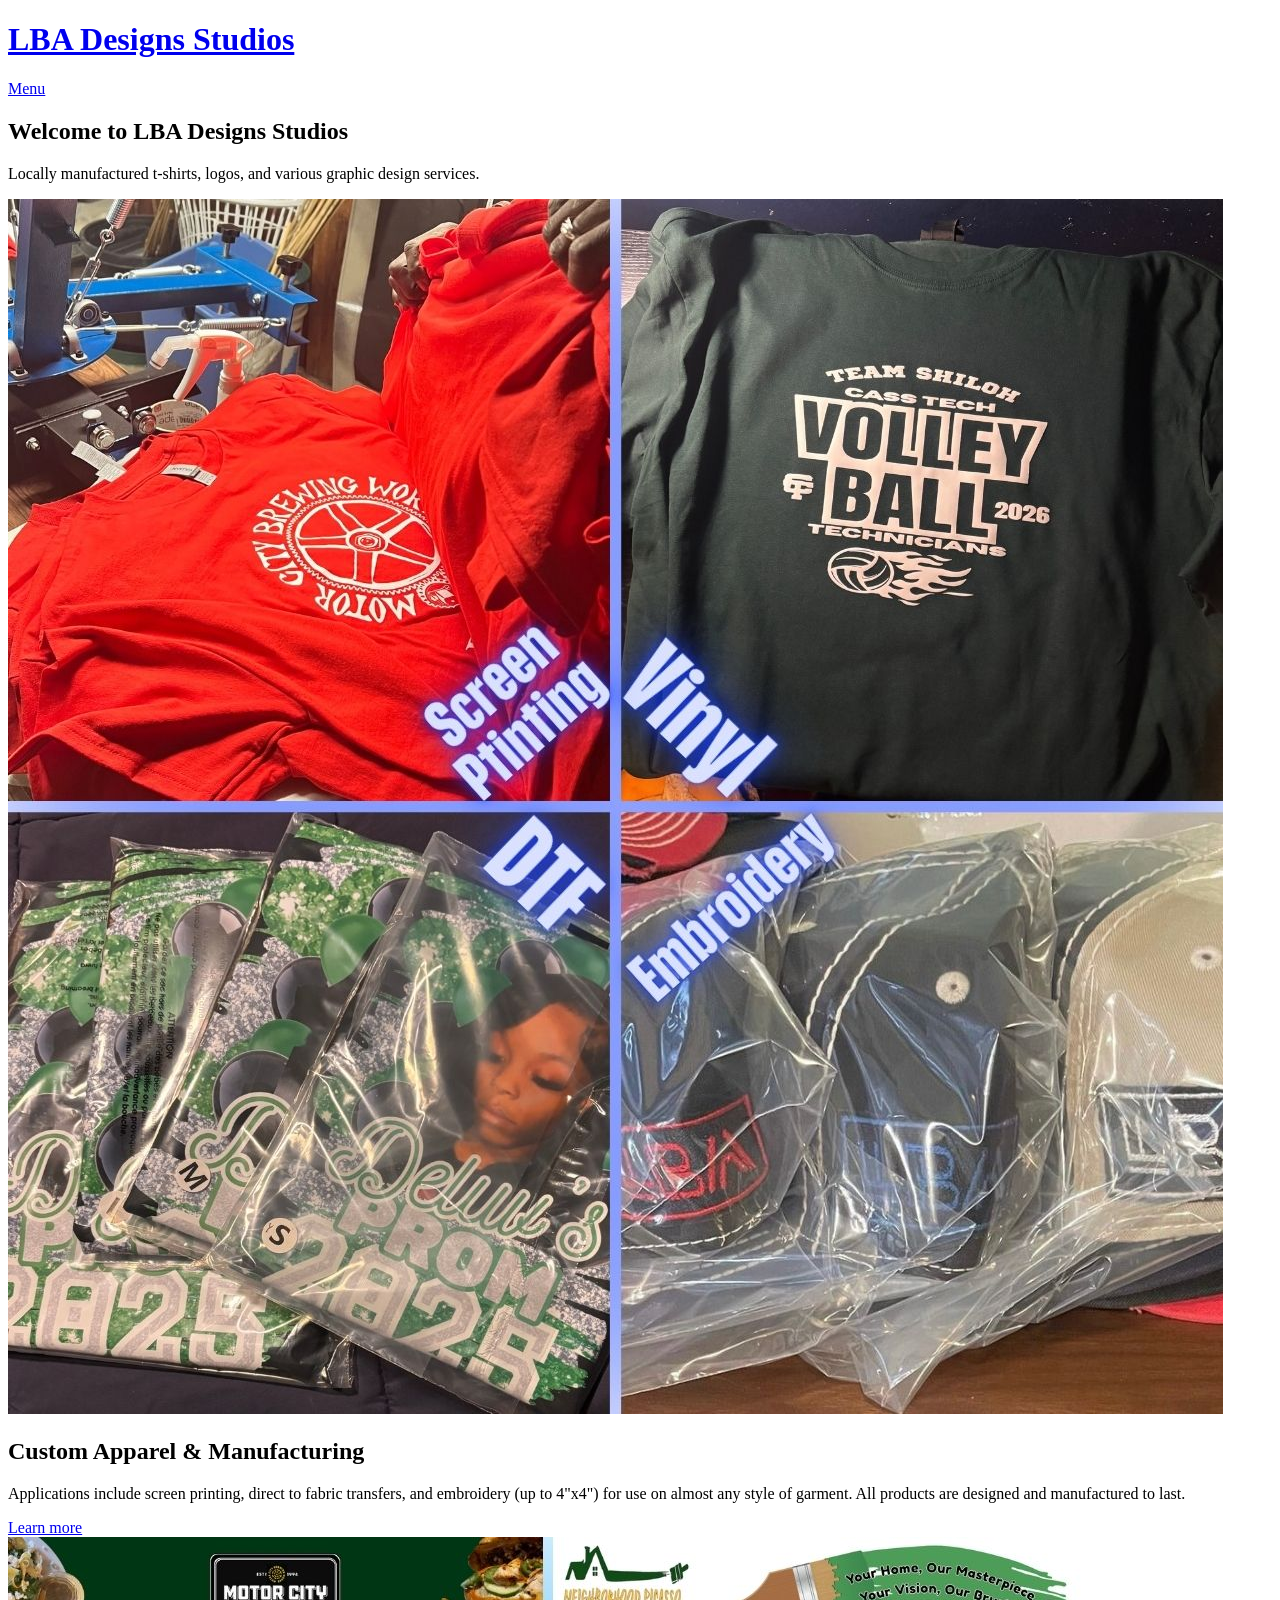
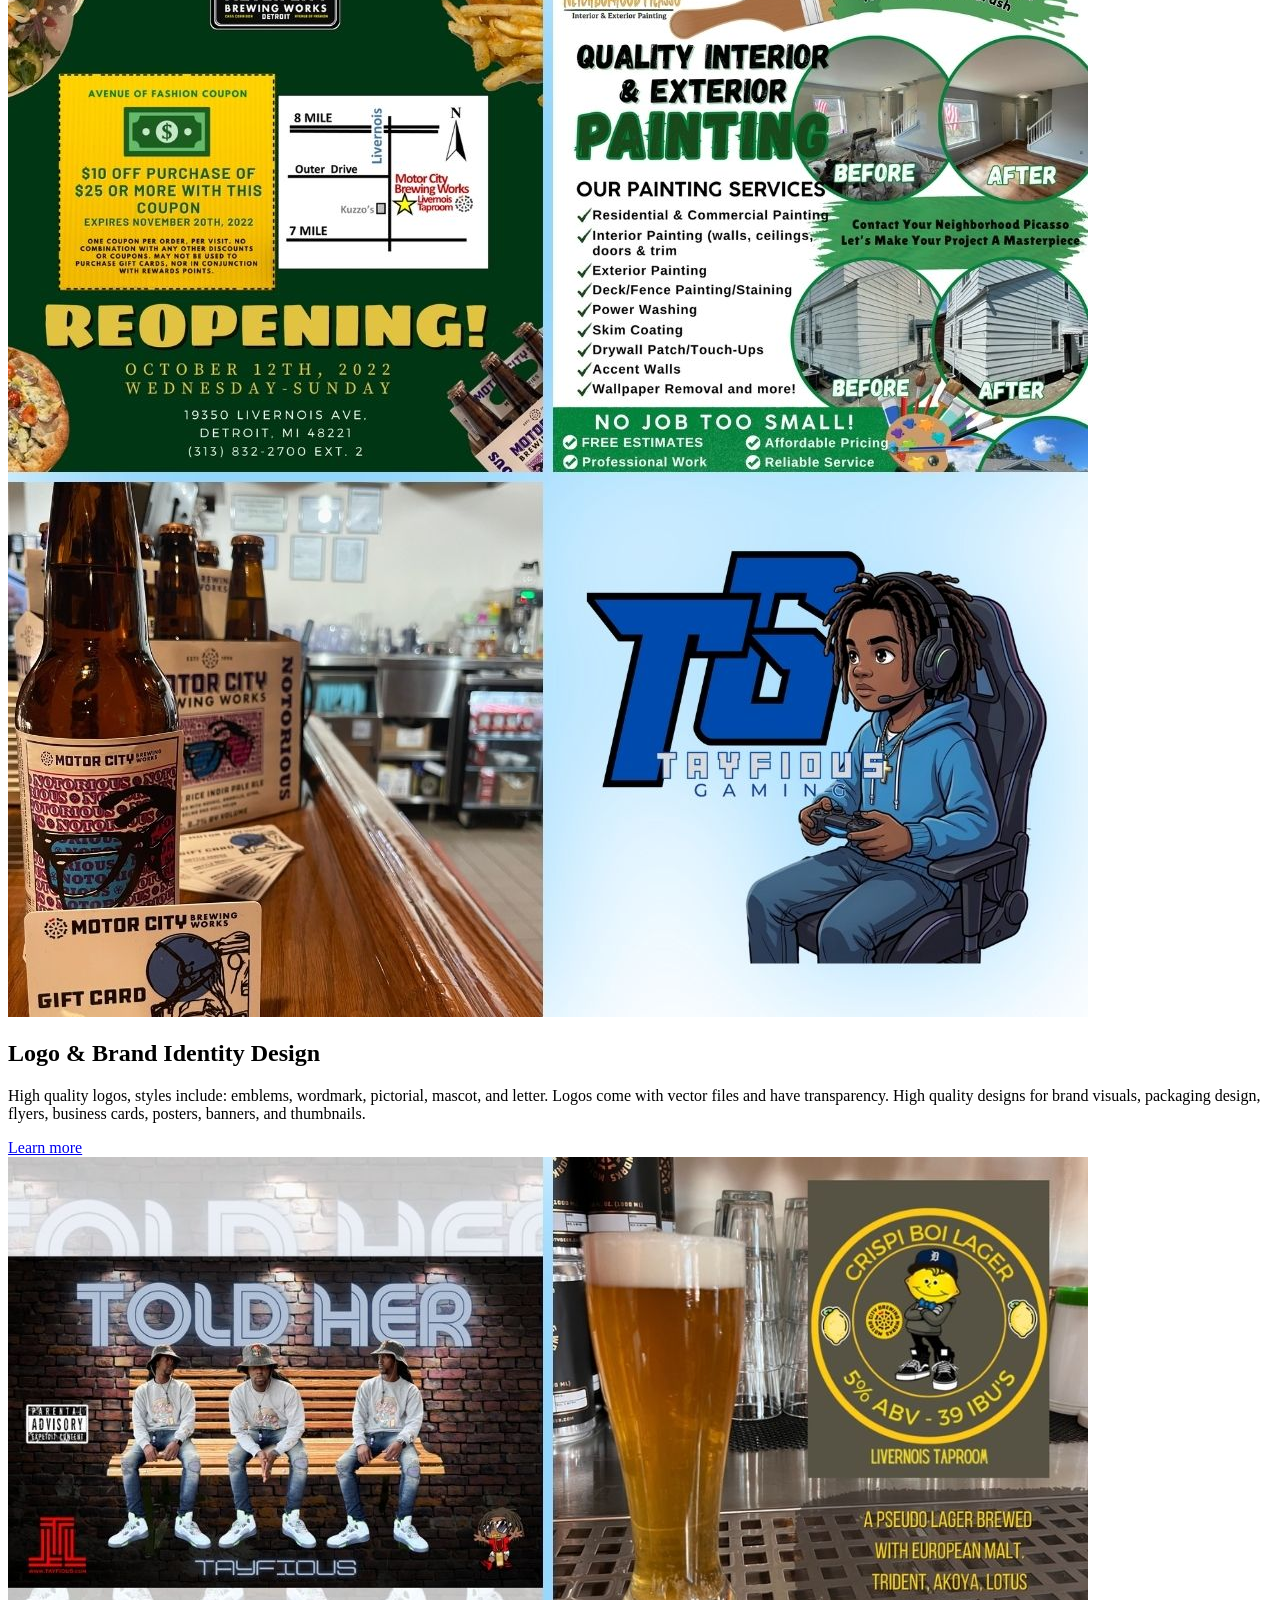
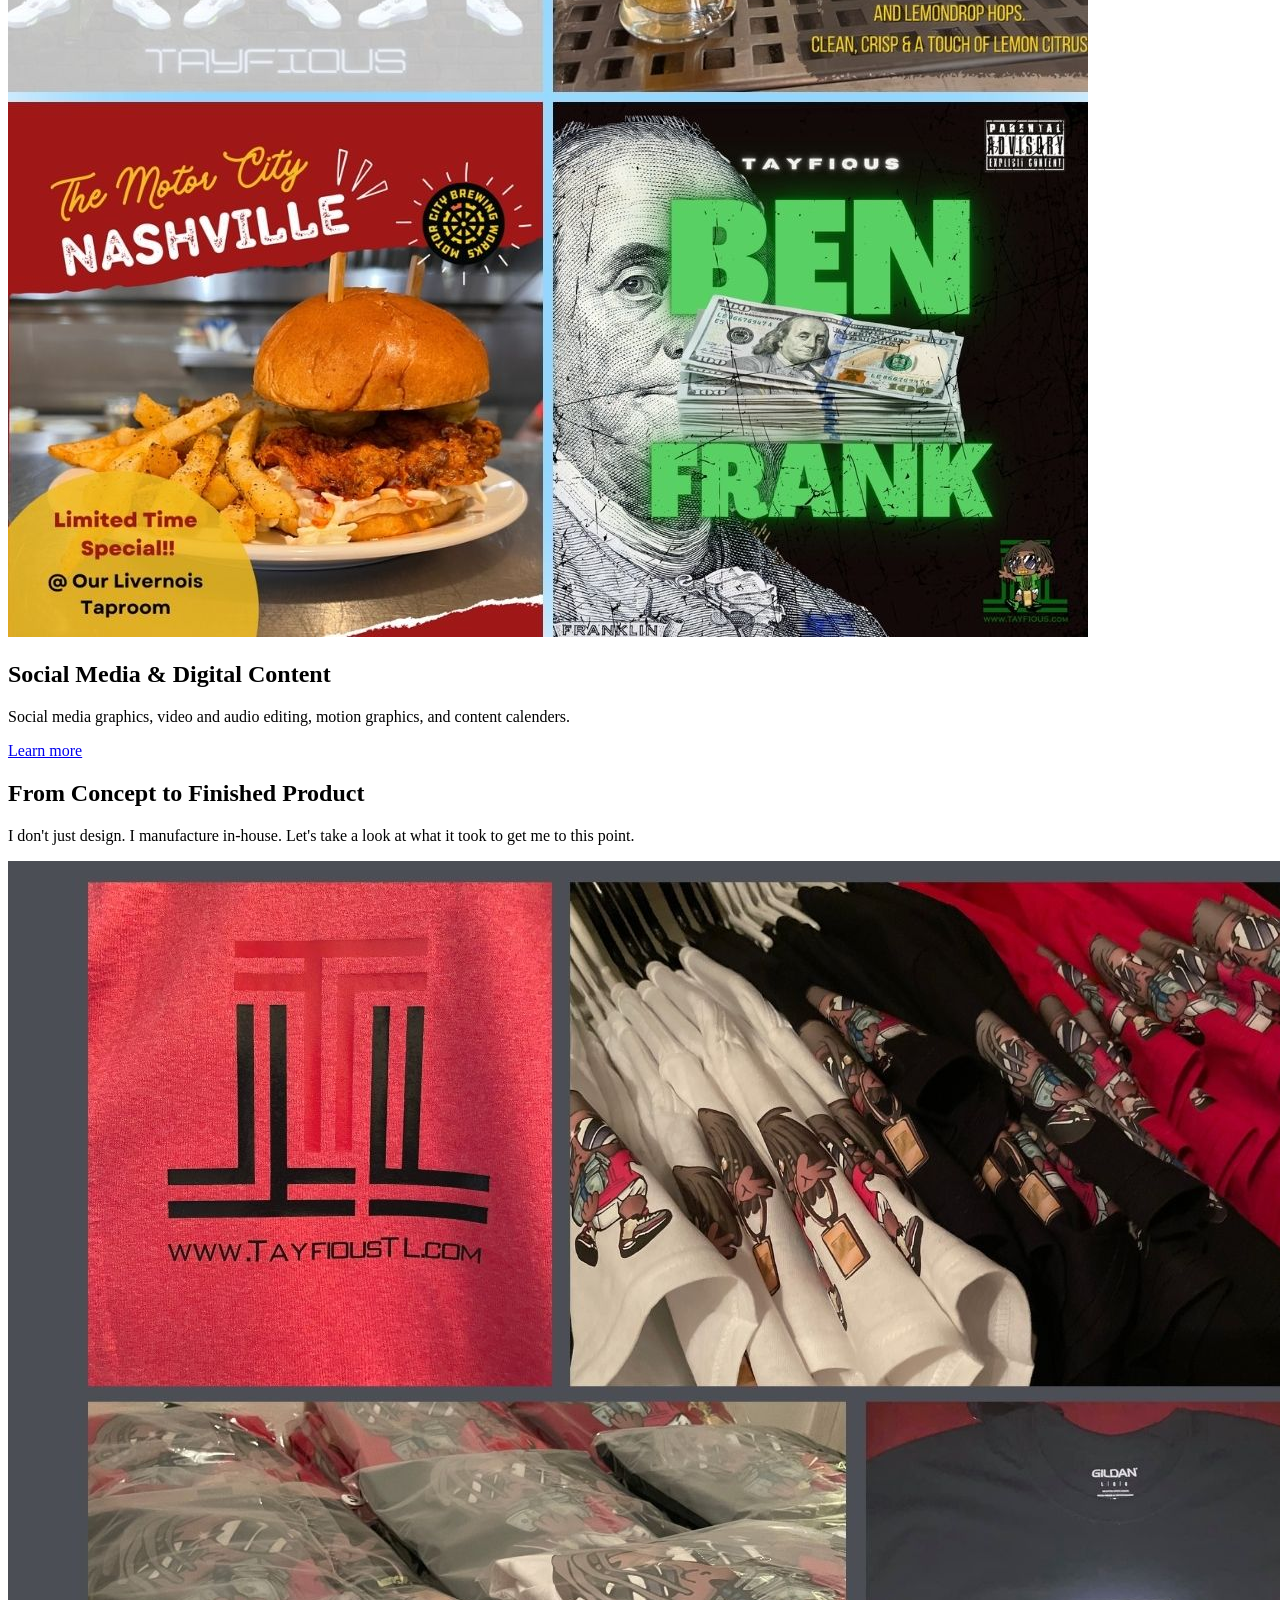
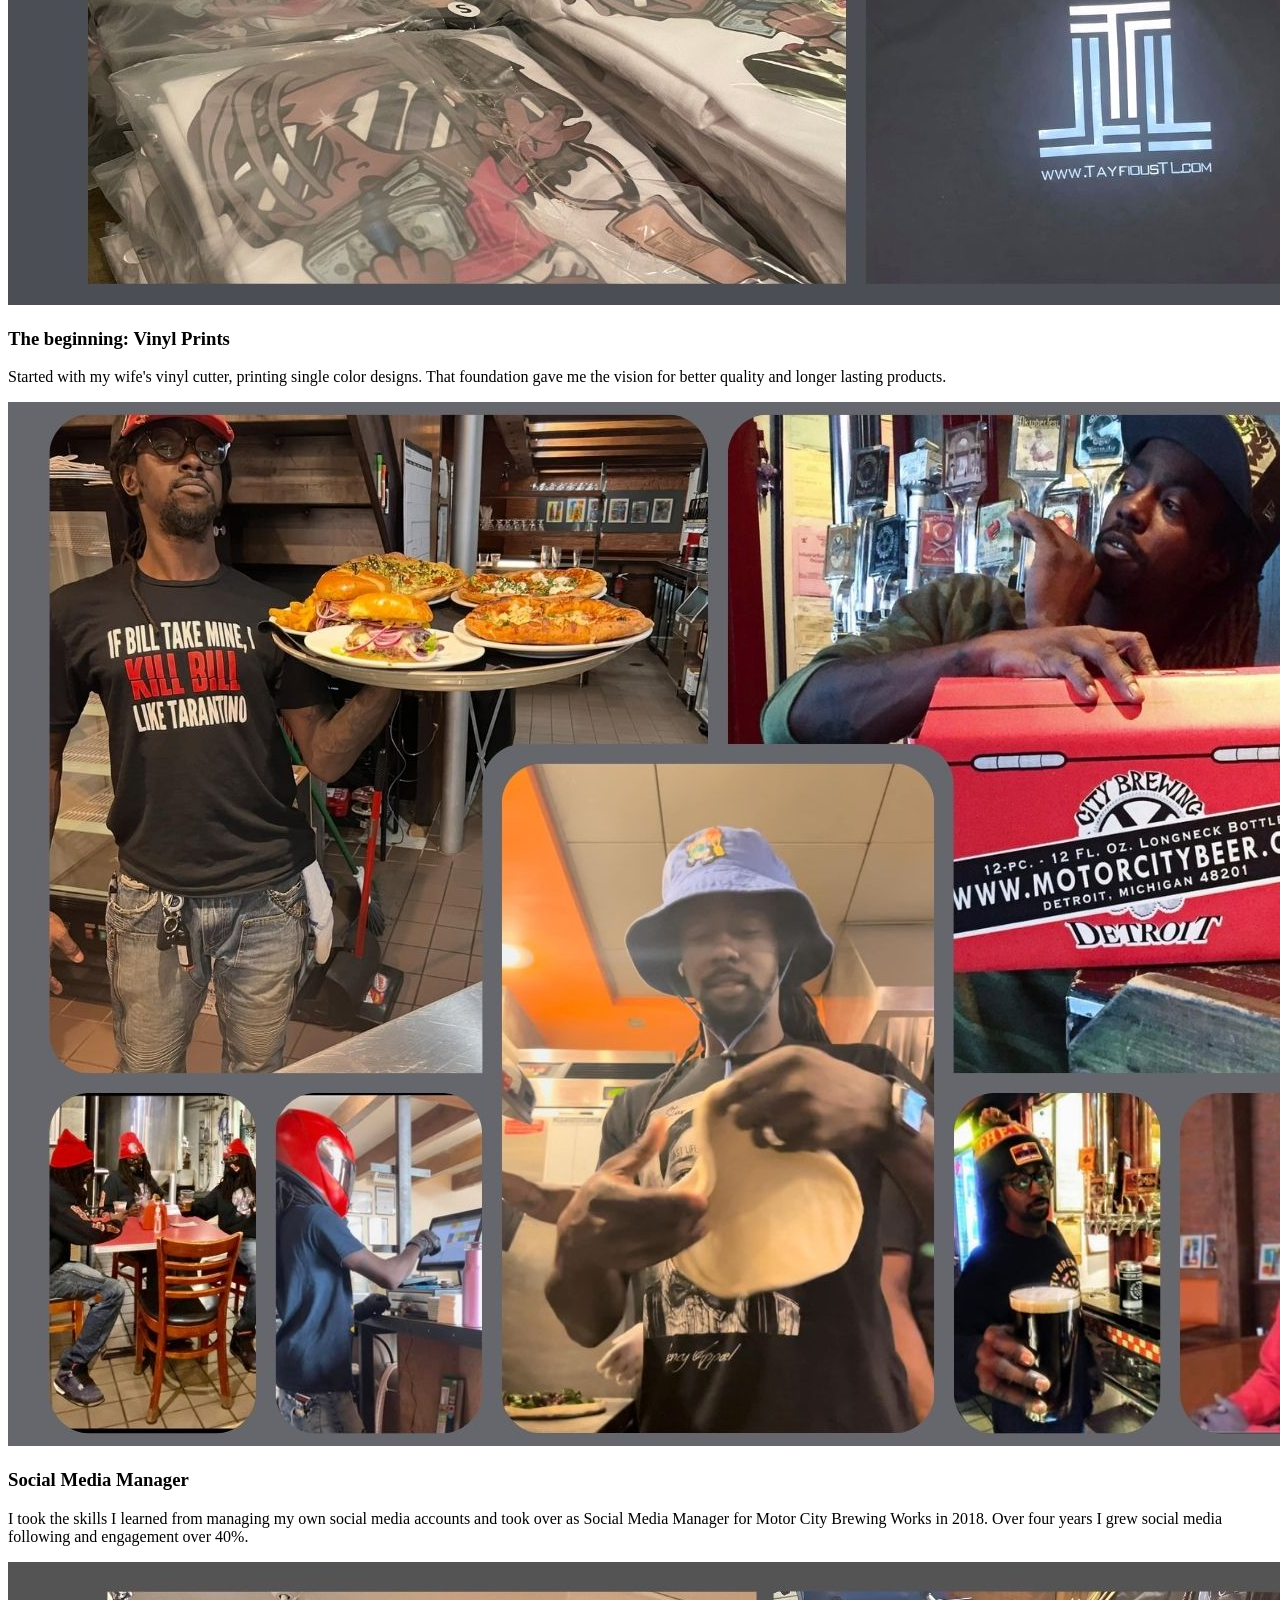
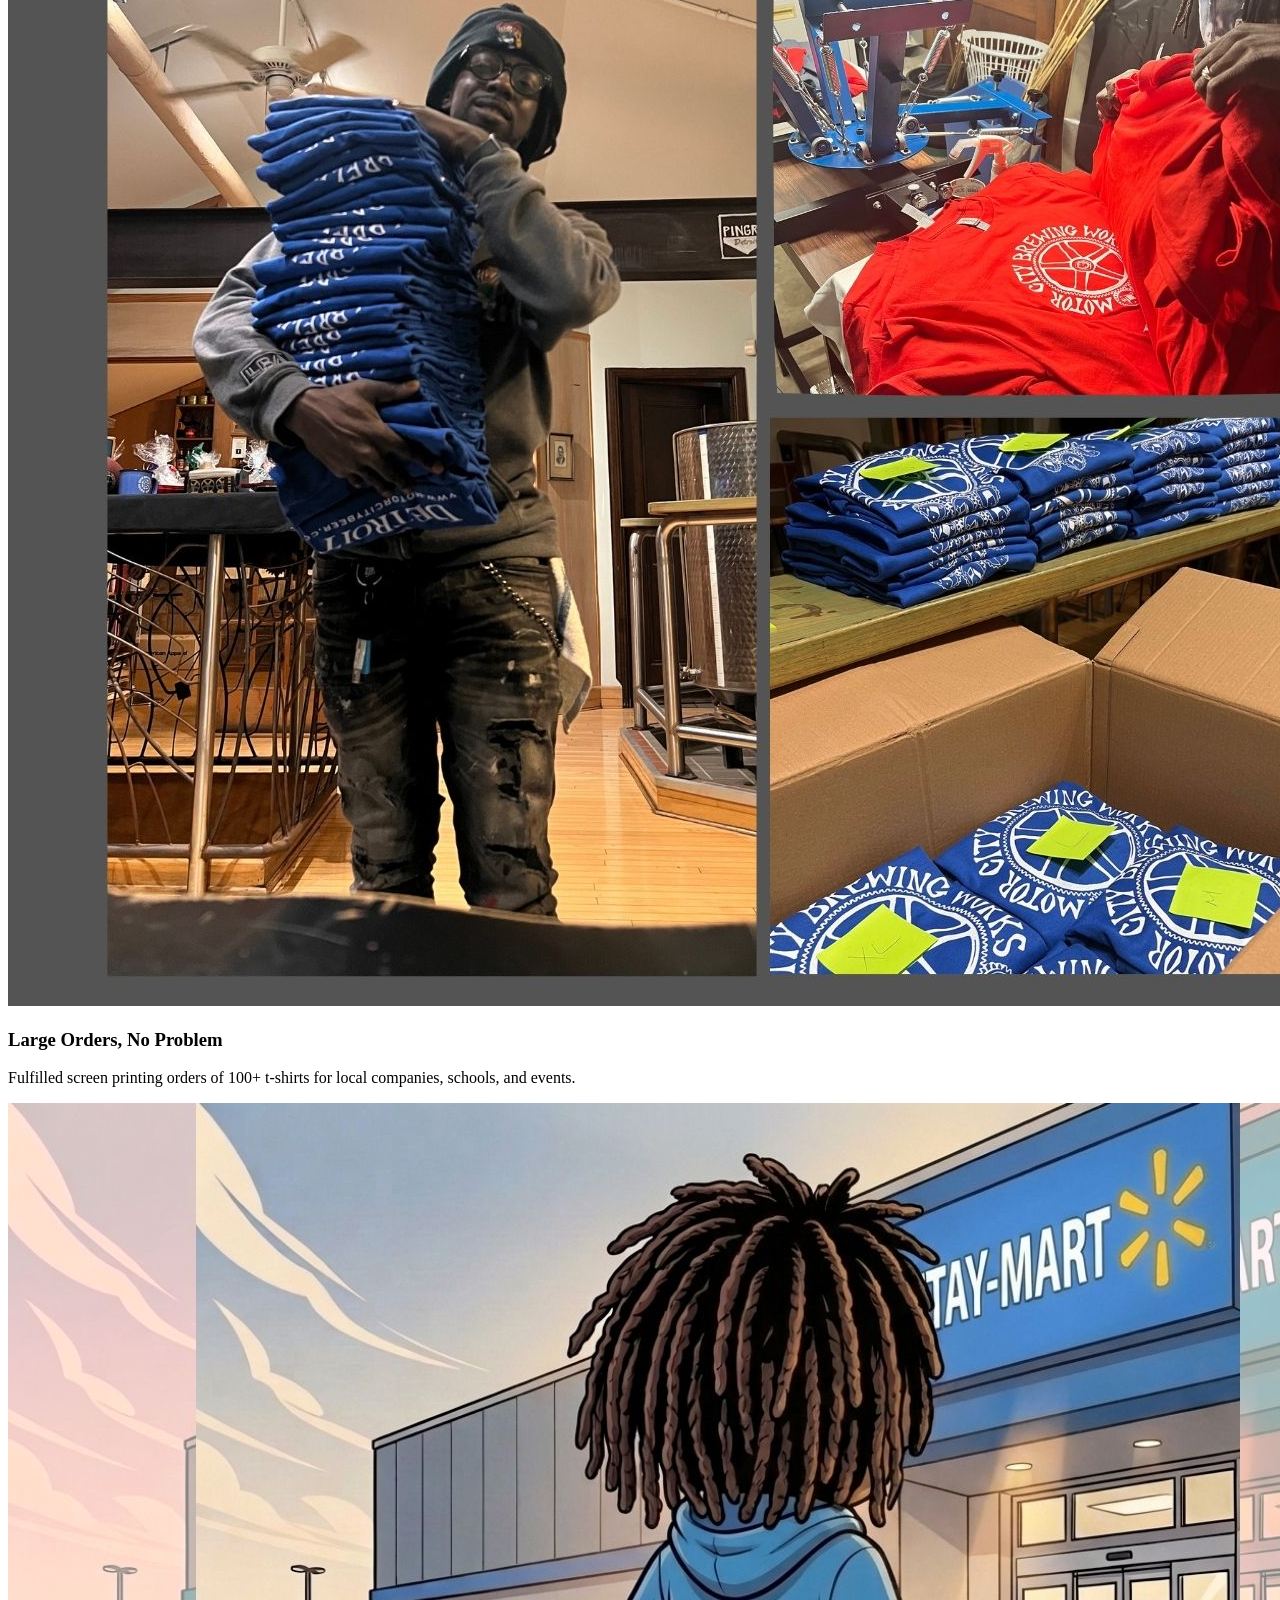
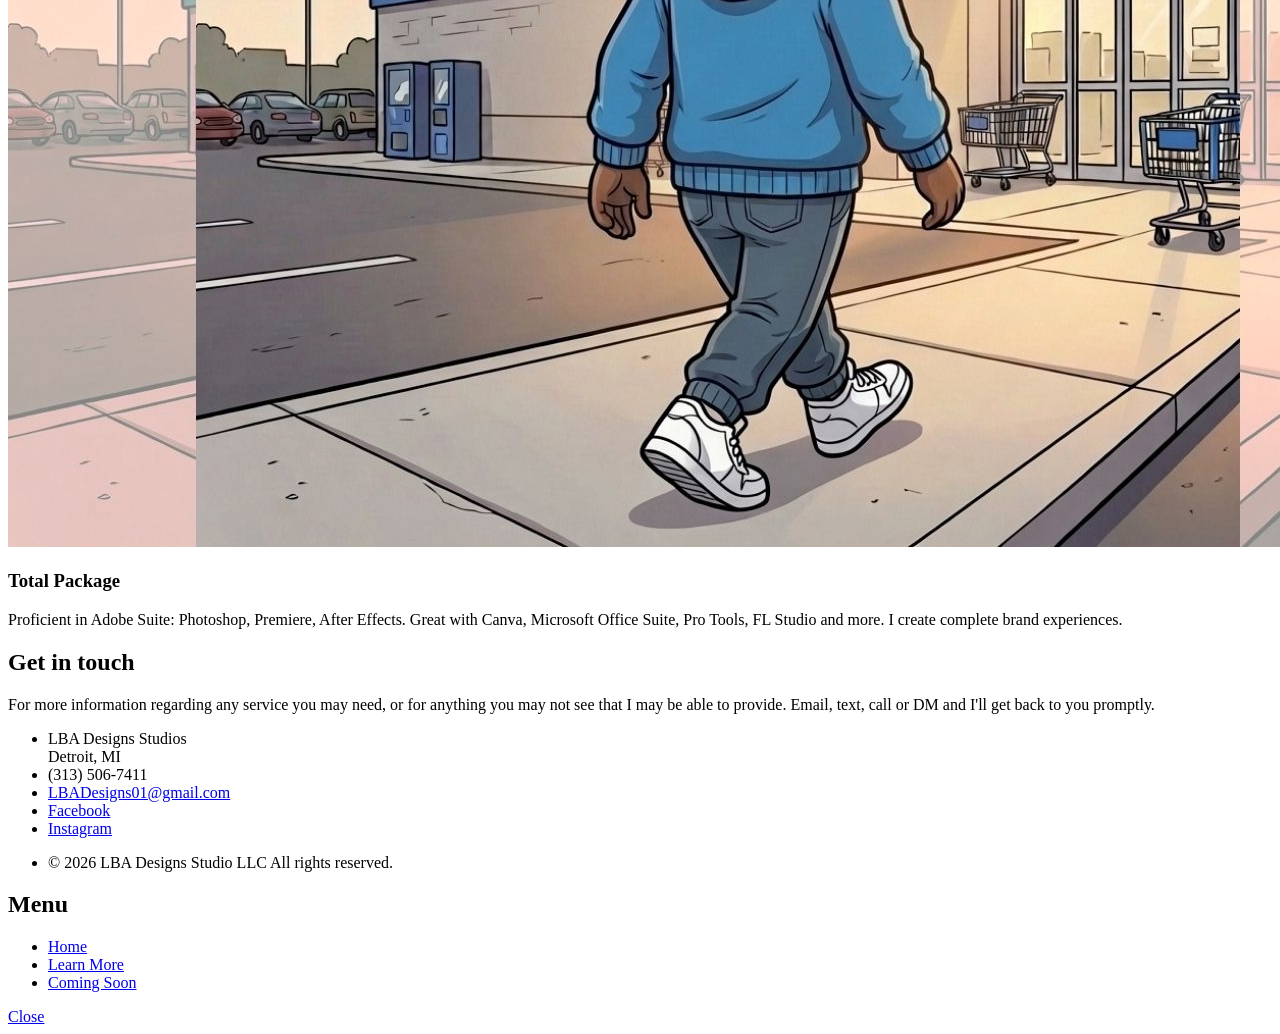
==== index.html @ 954e7648 "My first commit - LBA Designs Studio site" ====
<!DOCTYPE HTML>
<!--
-->
<html>
	<head>
		<title>LBA Designs Studio</title>
		<meta charset="utf-8" />
		<meta name="viewport" content="width=device-width, initial-scale=1, user-scalable=no" />
		<link rel="stylesheet" href="assets/css/main.css" />
		<noscript><link rel="stylesheet" href="assets/css/noscript.css" /></noscript>
	</head>
	<body class="is-preload">

		<!-- Page Wrapper -->
			<div id="page-wrapper">

				<!-- Header -->
					<header id="header" class="alt">
						<h1><a href="index.html">LBA Designs Studios</a></h1>
						<nav>
							<a href="#menu">Menu</a>
						</nav>
					</header>

				<!-- Menu -->
					<nav id="menu">
						<div class="inner">
							<h2>Menu</h2>
							<ul class="links">
								<li><a href="index.html">Home</a></li>
								<li><a href="Learn More.html">Learn More</a></li>
								<li><a href="Coming Soon.html">Coming Soon</a></li>
							</ul>
							<a href="#" class="close">Close</a>
						</div>
					</nav>

				<!-- Banner -->
					<section id="banner">
						<div class="inner">
							<div class="logo"><span class="icon fa-gem"></span></div>
							<h2>Welcome to LBA Designs Studios</h2>
							<p>Locally manufactured t-shirts, logos, and various graphic design services.</p>
						</div>
					</section>

				<!-- Wrapper -->
					<section id="wrapper">

						<!-- One -->
							<section id="one" class="wrapper spotlight style1">
								<div class="inner">
									<a href="#" class="image"><img src="images/pic01.jpg" alt="Various custom apparel designed products" /></a>
									<div class="content">
										<h2 class="major">Custom Apparel & Manufacturing</h2>
										<p>Applications include screen printing, direct to fabric transfers, and embroidery (up to 4"x4") for use on almost any style of garment. All products are designed and manufactured to last.</p>
										<a href="Learn More.html" class="special">Learn more</a>
									</div>
								</div>
							</section>

						<!-- Two -->
							<section id="two" class="wrapper alt spotlight style2">
								<div class="inner">
									<a href="#" class="image"><img src="images/pic02.jpg" alt="Various Logo and brand identity designed products" /></a>
									<div class="content">
										<h2 class="major">Logo & Brand Identity Design</h2>
										<p>High quality logos, styles include: emblems, wordmark, pictorial, mascot, and letter. Logos come with vector files and have transparency. High quality designs for brand visuals, packaging design, flyers, business cards, posters, banners, and thumbnails. </p>
										<a href="Learn More.html" class="special">Learn more</a>
									</div>
								</div>
							</section>

						<!-- Three -->
							<section id="three" class="wrapper spotlight style3">
								<div class="inner">
									<a href="#" class="image"><img src="images/pic03.jpg" alt="Various digital content designs" /></a>
									<div class="content">
										<h2 class="major">Social Media & Digital Content</h2>
										<p>Social media graphics, video and audio editing, motion graphics, and content calenders.</p>
										<a href="Learn More.html" class="special">Learn more</a>
									</div>
								</div>
							</section>

						<!-- Four -->
							<section id="four" class="wrapper alt style1">
								<div class="inner">
									<h2 class="major">From Concept to Finished Product</h2>
									<p>I don't just design. I manufacture in-house. Let's take a look at what it took to get me to this point.</p>
									<section class="features">
										<article>
											<a href="#" class="image"><img src="images/pic04.jpg" alt="examples of my first vinyl printed t-shirts" /></a>
											<h3 class="major">The beginning: Vinyl Prints</h3>
											<p>Started with my wife's vinyl cutter, printing single color designs. That foundation gave me the vision for better quality and longer lasting products.</p>
										</article>
										<article>
											<a href="#" class="image"><img src="images/pic05.jpg" alt="Pictures when I was a manager" /></a>
											<h3 class="major">Social Media Manager</h3>
											<p>I took the skills I learned from managing my own social media accounts and took over as Social Media Manager for Motor City Brewing Works in 2018. Over four years I grew social media following and engagement over 40%.</p>
										</article>
										<article>
											<a href="#" class="image"><img src="images/pic06.jpg" alt="Bulk t-shirt examples" /></a>
											<h3 class="major">Large Orders, No Problem</h3>
											<p>Fulfilled screen printing orders of 100+ t-shirts for local companies, schools, and events.</p>
										</article>
										<article>
											<a href="#" class="image"><img src="images/pic07.jpg" alt="A graphic of someone entering Tay Mart" /></a>
											<h3 class="major">Total Package</h3>
											<p>Proficient in Adobe Suite: Photoshop, Premiere, After Effects. Great with Canva, Microsoft Office Suite, Pro Tools, FL Studio and more. I create complete brand experiences.</p>
										</article>
									</section>
									<ul class="actions">
									</ul>
								</div>
							</section>

					</section>

				<!-- Footer -->
					<section id="footer">
						<div class="inner">
							<h2 class="major">Get in touch</h2>
							<p>For more information regarding any service you may need, or for anything you may not see that I may be able to provide. Email, text, call or DM and I'll get back to you promptly.</p>
							<ul class="contact">
								<li class="icon solid fa-home">
									LBA Designs Studios<br />
									Detroit, MI<br />
									
								</li>
								<li class="icon solid fa-phone">(313) 506-7411</li>
								<li class="icon solid fa-envelope"><a href="#">LBADesigns01@gmail.com</a></li>
								<li class="icon brands fa-facebook-f"><a href="https://www.facebook.com/search/top?q=loner%20baby%20apparel"> Facebook</a></li>
								<li class="icon brands fa-instagram"><a href="https://www.instagram.com/lonerbabyapparel">Instagram</a></li>
							</ul>
							<ul class="copyright">
								<li>&copy; 2026 LBA Designs Studio LLC All rights reserved.</li>
							</ul>
						</div>
					</section>

			</div>

		<!-- Scripts -->
			<script src="assets/js/jquery.min.js"></script>
			<script src="assets/js/jquery.scrollex.min.js"></script>
			<script src="assets/js/browser.min.js"></script>
			<script src="assets/js/breakpoints.min.js"></script>
			<script src="assets/js/util.js"></script>
			<script src="assets/js/main.js"></script>

	</body>
</html>
---- assets/css/main.css ----
@import url(fontawesome-all.min.css);
@import url("https://fonts.googleapis.com/css?family=Raleway:200,700|Source+Sans+Pro:300,600,300italic,600italic");

/*
	Solid State by HTML5 UP
	html5up.net | @ajlkn
	Free for personal and commercial use under the CCA 3.0 license (html5up.net/license)
*/

html, body, div, span, applet, object,
iframe, h1, h2, h3, h4, h5, h6, p, blockquote,
pre, a, abbr, acronym, address, big, cite,
code, del, dfn, em, img, ins, kbd, q, s, samp,
small, strike, strong, sub, sup, tt, var, b,
u, i, center, dl, dt, dd, ol, ul, li, fieldset,
form, label, legend, table, caption, tbody,
tfoot, thead, tr, th, td, article, aside,
canvas, details, embed, figure, figcaption,
footer, header, hgroup, menu, nav, output, ruby,
section, summary, time, mark, audio, video {
	margin: 0;
	padding: 0;
	border: 0;
	font-size: 100%;
	font: inherit;
	vertical-align: baseline;}

article, aside, details, figcaption, figure,
footer, header, hgroup, menu, nav, section {
	display: block;}

body {
	line-height: 1;
}

ol, ul {
	list-style: none;
}

blockquote, q {
	quotes: none;
}

	blockquote:before, blockquote:after, q:before, q:after {
		content: '';
		content: none;
	}

table {
	border-collapse: collapse;
	border-spacing: 0;
}

body {
	-webkit-text-size-adjust: none;
}

mark {
	background-color: transparent;
	color: inherit;
}

input::-moz-focus-inner {
	border: 0;
	padding: 0;
}

input, select, textarea {
	-moz-appearance: none;
	-webkit-appearance: none;
	-ms-appearance: none;
	appearance: none;
}

/* Basic */

	@-ms-viewport {
		width: device-width;
	}

	body {
		-ms-overflow-style: scrollbar;
	}

	@media screen and (max-width: 480px) {

		html, body {
			min-width: 320px;
		}

	}

	html {
		box-sizing: border-box;
	}

	*, *:before, *:after {
		box-sizing: inherit;
	}

	body {
		background-color: #2e3141;
		background-image: linear-gradient(to top, rgba(46, 49, 65, 0.8), rgba(46, 49, 65, 0.8)), url("../../images/bg.jpg");
		background-size: auto, cover;
		background-attachment: fixed, fixed;
		background-position: center, center;
	}

		body.is-preload *, body.is-preload *:before, body.is-preload *:after {
			-moz-animation: none !important;
			-webkit-animation: none !important;
			-ms-animation: none !important;
			animation: none !important;
			-moz-transition: none !important;
			-webkit-transition: none !important;
			-ms-transition: none !important;
			transition: none !important;
		}

/* Type */

	body, input, select, textarea {
		color: #ffffff;
		font-family: "Source Sans Pro", Helvetica, sans-serif;
		font-size: 16.5pt;
		font-weight: 300;
		line-height: 1.65;
	}

		@media screen and (max-width: 1680px) {

			body, input, select, textarea {
				font-size: 13pt;
			}

		}

		@media screen and (max-width: 1280px) {

			body, input, select, textarea {
				font-size: 12pt;
			}

		}

		@media screen and (max-width: 980px) {

			body, input, select, textarea {
				font-size: 12pt;
			}

		}

		@media screen and (max-width: 736px) {

			body, input, select, textarea {
				font-size: 12pt;
			}

		}

		@media screen and (max-width: 480px) {

			body, input, select, textarea {
				font-size: 12pt;
			}

		}

	a {
		-moz-transition: color 0.2s ease-in-out, border-bottom-color 0.2s ease-in-out;
		-webkit-transition: color 0.2s ease-in-out, border-bottom-color 0.2s ease-in-out;
		-ms-transition: color 0.2s ease-in-out, border-bottom-color 0.2s ease-in-out;
		transition: color 0.2s ease-in-out, border-bottom-color 0.2s ease-in-out;
		border-bottom: dotted 1px rgba(255, 255, 255, 0.35);
		color: #ffffff;
		text-decoration: none;
	}

		a:hover {
			border-bottom-color: transparent;
			color: #ffffff !important;
		}

		a.special:not(.button) {
			text-decoration: none;
			border-bottom: 0;
			display: block;
			font-family: Raleway, Helvetica, sans-serif;
			font-size: 0.8em;
			font-weight: 700;
			letter-spacing: 0.1em;
			margin: 0 0 2em 0;
			text-transform: uppercase;
		}

			a.special:not(.button):before {
				-moz-osx-font-smoothing: grayscale;
				-webkit-font-smoothing: antialiased;
				display: inline-block;
				font-style: normal;
				font-variant: normal;
				text-rendering: auto;
				line-height: 1;
				text-transform: none !important;
				font-family: 'Font Awesome 5 Free';
				font-weight: 900;
			}

			a.special:not(.button):before {
				-moz-transition: background-color 0.2s ease-in-out;
				-webkit-transition: background-color 0.2s ease-in-out;
				-ms-transition: background-color 0.2s ease-in-out;
				transition: background-color 0.2s ease-in-out;
				border-radius: 100%;
				border: solid 2px rgba(255, 255, 255, 0.125);
				content: '\f105';
				display: inline-block;
				font-size: 1.25em;
				height: 2em;
				line-height: 1.75em;
				margin-right: 0.85em;
				text-align: center;
				text-indent: 0.15em;
				vertical-align: middle;
				width: 2em;
			}

			a.special:not(.button):hover:before {
				background-color: rgba(255, 255, 255, 0.025);
			}

			a.special:not(.button):active:before {
				background-color: rgba(255, 255, 255, 0.075);
			}

	strong, b {
		color: #ffffff;
		font-weight: 600;
	}

	em, i {
		font-style: italic;
	}

	p {
		margin: 0 0 2em 0;
	}

	h1, h2, h3, h4, h5, h6 {
		color: #ffffff;
		font-family: Raleway, Helvetica, sans-serif;
		font-weight: 700;
		letter-spacing: 0.1em;
		margin: 0 0 1em 0;
		text-transform: uppercase;
	}

		h1 a, h2 a, h3 a, h4 a, h5 a, h6 a {
			color: inherit;
			text-decoration: none;
			border-bottom: 0;
		}

		h1 span, h2 span, h3 span, h4 span, h5 span, h6 span {
			font-weight: 200;
		}

		h1.major, h2.major, h3.major, h4.major, h5.major, h6.major {
			padding-bottom: 1em;
			border-bottom: solid 2px rgba(255, 255, 255, 0.125);
		}

	h2 {
		font-size: 1.2em;
	}

	h3 {
		font-size: 0.9em;
	}

	h4 {
		font-size: 0.7em;
	}

	h5 {
		font-size: 0.7em;
	}

	h6 {
		font-size: 0.7em;
	}

	@media screen and (max-width: 736px) {

		h2 {
			font-size: 1em;
		}

		h3 {
			font-size: 0.8em;
		}

	}

	sub {
		font-size: 0.8em;
		position: relative;
		top: 0.5em;
	}

	sup {
		font-size: 0.8em;
		position: relative;
		top: -0.5em;
	}

	blockquote {
		border-left: solid 4px rgba(255, 255, 255, 0.125);
		font-style: italic;
		margin: 0 0 2em 0;
		padding: 0.5em 0 0.5em 2em;
	}

	code {
		background: rgba(255, 255, 255, 0.025);
		border-radius: 5px;
		border: solid 2px rgba(255, 255, 255, 0.125);
		font-family: "Courier New", monospace;
		font-size: 0.9em;
		margin: 0 0.25em;
		padding: 0.25em 0.65em;
	}

	pre {
		-webkit-overflow-scrolling: touch;
		font-family: "Courier New", monospace;
		font-size: 0.9em;
		margin: 0 0 2em 0;
	}

		pre code {
			display: block;
			line-height: 1.75em;
			padding: 1em 1.5em;
			overflow-x: auto;
		}

	hr {
		border: 0;
		border-bottom: solid 2px rgba(255, 255, 255, 0.125);
		margin: 2.5em 0;
	}

		hr.major {
			margin: 4em 0;
		}

	.align-left {
		text-align: left;
	}

	.align-center {
		text-align: center;
	}

	.align-right {
		text-align: right;
	}

/* Row */

	.row {
		display: flex;
		flex-wrap: wrap;
		box-sizing: border-box;
		align-items: stretch;
	}

		.row > * {
			box-sizing: border-box;
		}

		.row.gtr-uniform > * > :last-child {
			margin-bottom: 0;
		}

		.row.aln-left {
			justify-content: flex-start;
		}

		.row.aln-center {
			justify-content: center;
		}

		.row.aln-right {
			justify-content: flex-end;
		}

		.row.aln-top {
			align-items: flex-start;
		}

		.row.aln-middle {
			align-items: center;
		}

		.row.aln-bottom {
			align-items: flex-end;
		}

		.row > .imp {
			order: -1;
		}

		.row > .col-1 {
			width: 8.33333%;
		}

		.row > .off-1 {
			margin-left: 8.33333%;
		}

		.row > .col-2 {
			width: 16.66667%;
		}

		.row > .off-2 {
			margin-left: 16.66667%;
		}

		.row > .col-3 {
			width: 25%;
		}

		.row > .off-3 {
			margin-left: 25%;
		}

		.row > .col-4 {
			width: 33.33333%;
		}

		.row > .off-4 {
			margin-left: 33.33333%;
		}

		.row > .col-5 {
			width: 41.66667%;
		}

		.row > .off-5 {
			margin-left: 41.66667%;
		}

		.row > .col-6 {
			width: 50%;
		}

		.row > .off-6 {
			margin-left: 50%;
		}

		.row > .col-7 {
			width: 58.33333%;
		}

		.row > .off-7 {
			margin-left: 58.33333%;
		}

		.row > .col-8 {
			width: 66.66667%;
		}

		.row > .off-8 {
			margin-left: 66.66667%;
		}

		.row > .col-9 {
			width: 75%;
		}

		.row > .off-9 {
			margin-left: 75%;
		}

		.row > .col-10 {
			width: 83.33333%;
		}

		.row > .off-10 {
			margin-left: 83.33333%;
		}

		.row > .col-11 {
			width: 91.66667%;
		}

		.row > .off-11 {
			margin-left: 91.66667%;
		}

		.row > .col-12 {
			width: 100%;
		}

		.row > .off-12 {
			margin-left: 100%;
		}

		.row.gtr-0 {
			margin-top: 0;
			margin-left: 0em;
		}

			.row.gtr-0 > * {
				padding: 0 0 0 0em;
			}

			.row.gtr-0.gtr-uniform {
				margin-top: 0em;
			}

				.row.gtr-0.gtr-uniform > * {
					padding-top: 0em;
				}

		.row.gtr-25 {
			margin-top: 0;
			margin-left: -0.4375em;
		}

			.row.gtr-25 > * {
				padding: 0 0 0 0.4375em;
			}

			.row.gtr-25.gtr-uniform {
				margin-top: -0.4375em;
			}

				.row.gtr-25.gtr-uniform > * {
					padding-top: 0.4375em;
				}

		.row.gtr-50 {
			margin-top: 0;
			margin-left: -0.875em;
		}

			.row.gtr-50 > * {
				padding: 0 0 0 0.875em;
			}

			.row.gtr-50.gtr-uniform {
				margin-top: -0.875em;
			}

				.row.gtr-50.gtr-uniform > * {
					padding-top: 0.875em;
				}

		.row {
			margin-top: 0;
			margin-left: -1.75em;
		}

			.row > * {
				padding: 0 0 0 1.75em;
			}

			.row.gtr-uniform {
				margin-top: -1.75em;
			}

				.row.gtr-uniform > * {
					padding-top: 1.75em;
				}

		.row.gtr-150 {
			margin-top: 0;
			margin-left: -2.625em;
		}

			.row.gtr-150 > * {
				padding: 0 0 0 2.625em;
			}

			.row.gtr-150.gtr-uniform {
				margin-top: -2.625em;
			}

				.row.gtr-150.gtr-uniform > * {
					padding-top: 2.625em;
				}

		.row.gtr-200 {
			margin-top: 0;
			margin-left: -3.5em;
		}

			.row.gtr-200 > * {
				padding: 0 0 0 3.5em;
			}

			.row.gtr-200.gtr-uniform {
				margin-top: -3.5em;
			}

				.row.gtr-200.gtr-uniform > * {
					padding-top: 3.5em;
				}

		@media screen and (max-width: 1680px) {

			.row {
				display: flex;
				flex-wrap: wrap;
				box-sizing: border-box;
				align-items: stretch;
			}

				.row > * {
					box-sizing: border-box;
				}

				.row.gtr-uniform > * > :last-child {
					margin-bottom: 0;
				}

				.row.aln-left {
					justify-content: flex-start;
				}

				.row.aln-center {
					justify-content: center;
				}

				.row.aln-right {
					justify-content: flex-end;
				}

				.row.aln-top {
					align-items: flex-start;
				}

				.row.aln-middle {
					align-items: center;
				}

				.row.aln-bottom {
					align-items: flex-end;
				}

				.row > .imp-xlarge {
					order: -1;
				}

				.row > .col-1-xlarge {
					width: 8.33333%;
				}

				.row > .off-1-xlarge {
					margin-left: 8.33333%;
				}

				.row > .col-2-xlarge {
					width: 16.66667%;
				}

				.row > .off-2-xlarge {
					margin-left: 16.66667%;
				}

				.row > .col-3-xlarge {
					width: 25%;
				}

				.row > .off-3-xlarge {
					margin-left: 25%;
				}

				.row > .col-4-xlarge {
					width: 33.33333%;
				}

				.row > .off-4-xlarge {
					margin-left: 33.33333%;
				}

				.row > .col-5-xlarge {
					width: 41.66667%;
				}

				.row > .off-5-xlarge {
					margin-left: 41.66667%;
				}

				.row > .col-6-xlarge {
					width: 50%;
				}

				.row > .off-6-xlarge {
					margin-left: 50%;
				}

				.row > .col-7-xlarge {
					width: 58.33333%;
				}

				.row > .off-7-xlarge {
					margin-left: 58.33333%;
				}

				.row > .col-8-xlarge {
					width: 66.66667%;
				}

				.row > .off-8-xlarge {
					margin-left: 66.66667%;
				}

				.row > .col-9-xlarge {
					width: 75%;
				}

				.row > .off-9-xlarge {
					margin-left: 75%;
				}

				.row > .col-10-xlarge {
					width: 83.33333%;
				}

				.row > .off-10-xlarge {
					margin-left: 83.33333%;
				}

				.row > .col-11-xlarge {
					width: 91.66667%;
				}

				.row > .off-11-xlarge {
					margin-left: 91.66667%;
				}

				.row > .col-12-xlarge {
					width: 100%;
				}

				.row > .off-12-xlarge {
					margin-left: 100%;
				}

				.row.gtr-0 {
					margin-top: 0;
					margin-left: 0em;
				}

					.row.gtr-0 > * {
						padding: 0 0 0 0em;
					}

					.row.gtr-0.gtr-uniform {
						margin-top: 0em;
					}

						.row.gtr-0.gtr-uniform > * {
							padding-top: 0em;
						}

				.row.gtr-25 {
					margin-top: 0;
					margin-left: -0.4375em;
				}

					.row.gtr-25 > * {
						padding: 0 0 0 0.4375em;
					}

					.row.gtr-25.gtr-uniform {
						margin-top: -0.4375em;
					}

						.row.gtr-25.gtr-uniform > * {
							padding-top: 0.4375em;
						}

				.row.gtr-50 {
					margin-top: 0;
					margin-left: -0.875em;
				}

					.row.gtr-50 > * {
						padding: 0 0 0 0.875em;
					}

					.row.gtr-50.gtr-uniform {
						margin-top: -0.875em;
					}

						.row.gtr-50.gtr-uniform > * {
							padding-top: 0.875em;
						}

				.row {
					margin-top: 0;
					margin-left: -1.75em;
				}

					.row > * {
						padding: 0 0 0 1.75em;
					}

					.row.gtr-uniform {
						margin-top: -1.75em;
					}

						.row.gtr-uniform > * {
							padding-top: 1.75em;
						}

				.row.gtr-150 {
					margin-top: 0;
					margin-left: -2.625em;
				}

					.row.gtr-150 > * {
						padding: 0 0 0 2.625em;
					}

					.row.gtr-150.gtr-uniform {
						margin-top: -2.625em;
					}

						.row.gtr-150.gtr-uniform > * {
							padding-top: 2.625em;
						}

				.row.gtr-200 {
					margin-top: 0;
					margin-left: -3.5em;
				}

					.row.gtr-200 > * {
						padding: 0 0 0 3.5em;
					}

					.row.gtr-200.gtr-uniform {
						margin-top: -3.5em;
					}

						.row.gtr-200.gtr-uniform > * {
							padding-top: 3.5em;
						}

		}

		@media screen and (max-width: 1280px) {

			.row {
				display: flex;
				flex-wrap: wrap;
				box-sizing: border-box;
				align-items: stretch;
			}

				.row > * {
					box-sizing: border-box;
				}

				.row.gtr-uniform > * > :last-child {
					margin-bottom: 0;
				}

				.row.aln-left {
					justify-content: flex-start;
				}

				.row.aln-center {
					justify-content: center;
				}

				.row.aln-right {
					justify-content: flex-end;
				}

				.row.aln-top {
					align-items: flex-start;
				}

				.row.aln-middle {
					align-items: center;
				}

				.row.aln-bottom {
					align-items: flex-end;
				}

				.row > .imp-large {
					order: -1;
				}

				.row > .col-1-large {
					width: 8.33333%;
				}

				.row > .off-1-large {
					margin-left: 8.33333%;
				}

				.row > .col-2-large {
					width: 16.66667%;
				}

				.row > .off-2-large {
					margin-left: 16.66667%;
				}

				.row > .col-3-large {
					width: 25%;
				}

				.row > .off-3-large {
					margin-left: 25%;
				}

				.row > .col-4-large {
					width: 33.33333%;
				}

				.row > .off-4-large {
					margin-left: 33.33333%;
				}

				.row > .col-5-large {
					width: 41.66667%;
				}

				.row > .off-5-large {
					margin-left: 41.66667%;
				}

				.row > .col-6-large {
					width: 50%;
				}

				.row > .off-6-large {
					margin-left: 50%;
				}

				.row > .col-7-large {
					width: 58.33333%;
				}

				.row > .off-7-large {
					margin-left: 58.33333%;
				}

				.row > .col-8-large {
					width: 66.66667%;
				}

				.row > .off-8-large {
					margin-left: 66.66667%;
				}

				.row > .col-9-large {
					width: 75%;
				}

				.row > .off-9-large {
					margin-left: 75%;
				}

				.row > .col-10-large {
					width: 83.33333%;
				}

				.row > .off-10-large {
					margin-left: 83.33333%;
				}

				.row > .col-11-large {
					width: 91.66667%;
				}

				.row > .off-11-large {
					margin-left: 91.66667%;
				}

				.row > .col-12-large {
					width: 100%;
				}

				.row > .off-12-large {
					margin-left: 100%;
				}

				.row.gtr-0 {
					margin-top: 0;
					margin-left: 0em;
				}

					.row.gtr-0 > * {
						padding: 0 0 0 0em;
					}

					.row.gtr-0.gtr-uniform {
						margin-top: 0em;
					}

						.row.gtr-0.gtr-uniform > * {
							padding-top: 0em;
						}

				.row.gtr-25 {
					margin-top: 0;
					margin-left: -0.4375em;
				}

					.row.gtr-25 > * {
						padding: 0 0 0 0.4375em;
					}

					.row.gtr-25.gtr-uniform {
						margin-top: -0.4375em;
					}

						.row.gtr-25.gtr-uniform > * {
							padding-top: 0.4375em;
						}

				.row.gtr-50 {
					margin-top: 0;
					margin-left: -0.875em;
				}

					.row.gtr-50 > * {
						padding: 0 0 0 0.875em;
					}

					.row.gtr-50.gtr-uniform {
						margin-top: -0.875em;
					}

						.row.gtr-50.gtr-uniform > * {
							padding-top: 0.875em;
						}

				.row {
					margin-top: 0;
					margin-left: -1.75em;
				}

					.row > * {
						padding: 0 0 0 1.75em;
					}

					.row.gtr-uniform {
						margin-top: -1.75em;
					}

						.row.gtr-uniform > * {
							padding-top: 1.75em;
						}

				.row.gtr-150 {
					margin-top: 0;
					margin-left: -2.625em;
				}

					.row.gtr-150 > * {
						padding: 0 0 0 2.625em;
					}

					.row.gtr-150.gtr-uniform {
						margin-top: -2.625em;
					}

						.row.gtr-150.gtr-uniform > * {
							padding-top: 2.625em;
						}

				.row.gtr-200 {
					margin-top: 0;
					margin-left: -3.5em;
				}

					.row.gtr-200 > * {
						padding: 0 0 0 3.5em;
					}

					.row.gtr-200.gtr-uniform {
						margin-top: -3.5em;
					}

						.row.gtr-200.gtr-uniform > * {
							padding-top: 3.5em;
						}

		}

		@media screen and (max-width: 980px) {

			.row {
				display: flex;
				flex-wrap: wrap;
				box-sizing: border-box;
				align-items: stretch;
			}

				.row > * {
					box-sizing: border-box;
				}

				.row.gtr-uniform > * > :last-child {
					margin-bottom: 0;
				}

				.row.aln-left {
					justify-content: flex-start;
				}

				.row.aln-center {
					justify-content: center;
				}

				.row.aln-right {
					justify-content: flex-end;
				}

				.row.aln-top {
					align-items: flex-start;
				}

				.row.aln-middle {
					align-items: center;
				}

				.row.aln-bottom {
					align-items: flex-end;
				}

				.row > .imp-medium {
					order: -1;
				}

				.row > .col-1-medium {
					width: 8.33333%;
				}

				.row > .off-1-medium {
					margin-left: 8.33333%;
				}

				.row > .col-2-medium {
					width: 16.66667%;
				}

				.row > .off-2-medium {
					margin-left: 16.66667%;
				}

				.row > .col-3-medium {
					width: 25%;
				}

				.row > .off-3-medium {
					margin-left: 25%;
				}

				.row > .col-4-medium {
					width: 33.33333%;
				}

				.row > .off-4-medium {
					margin-left: 33.33333%;
				}

				.row > .col-5-medium {
					width: 41.66667%;
				}

				.row > .off-5-medium {
					margin-left: 41.66667%;
				}

				.row > .col-6-medium {
					width: 50%;
				}

				.row > .off-6-medium {
					margin-left: 50%;
				}

				.row > .col-7-medium {
					width: 58.33333%;
				}

				.row > .off-7-medium {
					margin-left: 58.33333%;
				}

				.row > .col-8-medium {
					width: 66.66667%;
				}

				.row > .off-8-medium {
					margin-left: 66.66667%;
				}

				.row > .col-9-medium {
					width: 75%;
				}

				.row > .off-9-medium {
					margin-left: 75%;
				}

				.row > .col-10-medium {
					width: 83.33333%;
				}

				.row > .off-10-medium {
					margin-left: 83.33333%;
				}

				.row > .col-11-medium {
					width: 91.66667%;
				}

				.row > .off-11-medium {
					margin-left: 91.66667%;
				}

				.row > .col-12-medium {
					width: 100%;
				}

				.row > .off-12-medium {
					margin-left: 100%;
				}

				.row.gtr-0 {
					margin-top: 0;
					margin-left: 0em;
				}

					.row.gtr-0 > * {
						padding: 0 0 0 0em;
					}

					.row.gtr-0.gtr-uniform {
						margin-top: 0em;
					}

						.row.gtr-0.gtr-uniform > * {
							padding-top: 0em;
						}

				.row.gtr-25 {
					margin-top: 0;
					margin-left: -0.4375em;
				}

					.row.gtr-25 > * {
						padding: 0 0 0 0.4375em;
					}

					.row.gtr-25.gtr-uniform {
						margin-top: -0.4375em;
					}

						.row.gtr-25.gtr-uniform > * {
							padding-top: 0.4375em;
						}

				.row.gtr-50 {
					margin-top: 0;
					margin-left: -0.875em;
				}

					.row.gtr-50 > * {
						padding: 0 0 0 0.875em;
					}

					.row.gtr-50.gtr-uniform {
						margin-top: -0.875em;
					}

						.row.gtr-50.gtr-uniform > * {
							padding-top: 0.875em;
						}

				.row {
					margin-top: 0;
					margin-left: -1.75em;
				}

					.row > * {
						padding: 0 0 0 1.75em;
					}

					.row.gtr-uniform {
						margin-top: -1.75em;
					}

						.row.gtr-uniform > * {
							padding-top: 1.75em;
						}

				.row.gtr-150 {
					margin-top: 0;
					margin-left: -2.625em;
				}

					.row.gtr-150 > * {
						padding: 0 0 0 2.625em;
					}

					.row.gtr-150.gtr-uniform {
						margin-top: -2.625em;
					}

						.row.gtr-150.gtr-uniform > * {
							padding-top: 2.625em;
						}

				.row.gtr-200 {
					margin-top: 0;
					margin-left: -3.5em;
				}

					.row.gtr-200 > * {
						padding: 0 0 0 3.5em;
					}

					.row.gtr-200.gtr-uniform {
						margin-top: -3.5em;
					}

						.row.gtr-200.gtr-uniform > * {
							padding-top: 3.5em;
						}

		}

		@media screen and (max-width: 736px) {

			.row {
				display: flex;
				flex-wrap: wrap;
				box-sizing: border-box;
				align-items: stretch;
			}

				.row > * {
					box-sizing: border-box;
				}

				.row.gtr-uniform > * > :last-child {
					margin-bottom: 0;
				}

				.row.aln-left {
					justify-content: flex-start;
				}

				.row.aln-center {
					justify-content: center;
				}

				.row.aln-right {
					justify-content: flex-end;
				}

				.row.aln-top {
					align-items: flex-start;
				}

				.row.aln-middle {
					align-items: center;
				}

				.row.aln-bottom {
					align-items: flex-end;
				}

				.row > .imp-small {
					order: -1;
				}

				.row > .col-1-small {
					width: 8.33333%;
				}

				.row > .off-1-small {
					margin-left: 8.33333%;
				}

				.row > .col-2-small {
					width: 16.66667%;
				}

				.row > .off-2-small {
					margin-left: 16.66667%;
				}

				.row > .col-3-small {
					width: 25%;
				}

				.row > .off-3-small {
					margin-left: 25%;
				}

				.row > .col-4-small {
					width: 33.33333%;
				}

				.row > .off-4-small {
					margin-left: 33.33333%;
				}

				.row > .col-5-small {
					width: 41.66667%;
				}

				.row > .off-5-small {
					margin-left: 41.66667%;
				}

				.row > .col-6-small {
					width: 50%;
				}

				.row > .off-6-small {
					margin-left: 50%;
				}

				.row > .col-7-small {
					width: 58.33333%;
				}

				.row > .off-7-small {
					margin-left: 58.33333%;
				}

				.row > .col-8-small {
					width: 66.66667%;
				}

				.row > .off-8-small {
					margin-left: 66.66667%;
				}

				.row > .col-9-small {
					width: 75%;
				}

				.row > .off-9-small {
					margin-left: 75%;
				}

				.row > .col-10-small {
					width: 83.33333%;
				}

				.row > .off-10-small {
					margin-left: 83.33333%;
				}

				.row > .col-11-small {
					width: 91.66667%;
				}

				.row > .off-11-small {
					margin-left: 91.66667%;
				}

				.row > .col-12-small {
					width: 100%;
				}

				.row > .off-12-small {
					margin-left: 100%;
				}

				.row.gtr-0 {
					margin-top: 0;
					margin-left: 0em;
				}

					.row.gtr-0 > * {
						padding: 0 0 0 0em;
					}

					.row.gtr-0.gtr-uniform {
						margin-top: 0em;
					}

						.row.gtr-0.gtr-uniform > * {
							padding-top: 0em;
						}

				.row.gtr-25 {
					margin-top: 0;
					margin-left: -0.3125em;
				}

					.row.gtr-25 > * {
						padding: 0 0 0 0.3125em;
					}

					.row.gtr-25.gtr-uniform {
						margin-top: -0.3125em;
					}

						.row.gtr-25.gtr-uniform > * {
							padding-top: 0.3125em;
						}

				.row.gtr-50 {
					margin-top: 0;
					margin-left: -0.625em;
				}

					.row.gtr-50 > * {
						padding: 0 0 0 0.625em;
					}

					.row.gtr-50.gtr-uniform {
						margin-top: -0.625em;
					}

						.row.gtr-50.gtr-uniform > * {
							padding-top: 0.625em;
						}

				.row {
					margin-top: 0;
					margin-left: -1.25em;
				}

					.row > * {
						padding: 0 0 0 1.25em;
					}

					.row.gtr-uniform {
						margin-top: -1.25em;
					}

						.row.gtr-uniform > * {
							padding-top: 1.25em;
						}

				.row.gtr-150 {
					margin-top: 0;
					margin-left: -1.875em;
				}

					.row.gtr-150 > * {
						padding: 0 0 0 1.875em;
					}

					.row.gtr-150.gtr-uniform {
						margin-top: -1.875em;
					}

						.row.gtr-150.gtr-uniform > * {
							padding-top: 1.875em;
						}

				.row.gtr-200 {
					margin-top: 0;
					margin-left: -2.5em;
				}

					.row.gtr-200 > * {
						padding: 0 0 0 2.5em;
					}

					.row.gtr-200.gtr-uniform {
						margin-top: -2.5em;
					}

						.row.gtr-200.gtr-uniform > * {
							padding-top: 2.5em;
						}

		}

		@media screen and (max-width: 480px) {

			.row {
				display: flex;
				flex-wrap: wrap;
				box-sizing: border-box;
				align-items: stretch;
			}

				.row > * {
					box-sizing: border-box;
				}

				.row.gtr-uniform > * > :last-child {
					margin-bottom: 0;
				}

				.row.aln-left {
					justify-content: flex-start;
				}

				.row.aln-center {
					justify-content: center;
				}

				.row.aln-right {
					justify-content: flex-end;
				}

				.row.aln-top {
					align-items: flex-start;
				}

				.row.aln-middle {
					align-items: center;
				}

				.row.aln-bottom {
					align-items: flex-end;
				}

				.row > .imp-xsmall {
					order: -1;
				}

				.row > .col-1-xsmall {
					width: 8.33333%;
				}

				.row > .off-1-xsmall {
					margin-left: 8.33333%;
				}

				.row > .col-2-xsmall {
					width: 16.66667%;
				}

				.row > .off-2-xsmall {
					margin-left: 16.66667%;
				}

				.row > .col-3-xsmall {
					width: 25%;
				}

				.row > .off-3-xsmall {
					margin-left: 25%;
				}

				.row > .col-4-xsmall {
					width: 33.33333%;
				}

				.row > .off-4-xsmall {
					margin-left: 33.33333%;
				}

				.row > .col-5-xsmall {
					width: 41.66667%;
				}

				.row > .off-5-xsmall {
					margin-left: 41.66667%;
				}

				.row > .col-6-xsmall {
					width: 50%;
				}

				.row > .off-6-xsmall {
					margin-left: 50%;
				}

				.row > .col-7-xsmall {
					width: 58.33333%;
				}

				.row > .off-7-xsmall {
					margin-left: 58.33333%;
				}

				.row > .col-8-xsmall {
					width: 66.66667%;
				}

				.row > .off-8-xsmall {
					margin-left: 66.66667%;
				}

				.row > .col-9-xsmall {
					width: 75%;
				}

				.row > .off-9-xsmall {
					margin-left: 75%;
				}

				.row > .col-10-xsmall {
					width: 83.33333%;
				}

				.row > .off-10-xsmall {
					margin-left: 83.33333%;
				}

				.row > .col-11-xsmall {
					width: 91.66667%;
				}

				.row > .off-11-xsmall {
					margin-left: 91.66667%;
				}

				.row > .col-12-xsmall {
					width: 100%;
				}

				.row > .off-12-xsmall {
					margin-left: 100%;
				}

				.row.gtr-0 {
					margin-top: 0;
					margin-left: 0em;
				}

					.row.gtr-0 > * {
						padding: 0 0 0 0em;
					}

					.row.gtr-0.gtr-uniform {
						margin-top: 0em;
					}

						.row.gtr-0.gtr-uniform > * {
							padding-top: 0em;
						}

				.row.gtr-25 {
					margin-top: 0;
					margin-left: -0.3125em;
				}

					.row.gtr-25 > * {
						padding: 0 0 0 0.3125em;
					}

					.row.gtr-25.gtr-uniform {
						margin-top: -0.3125em;
					}

						.row.gtr-25.gtr-uniform > * {
							padding-top: 0.3125em;
						}

				.row.gtr-50 {
					margin-top: 0;
					margin-left: -0.625em;
				}

					.row.gtr-50 > * {
						padding: 0 0 0 0.625em;
					}

					.row.gtr-50.gtr-uniform {
						margin-top: -0.625em;
					}

						.row.gtr-50.gtr-uniform > * {
							padding-top: 0.625em;
						}

				.row {
					margin-top: 0;
					margin-left: -1.25em;
				}

					.row > * {
						padding: 0 0 0 1.25em;
					}

					.row.gtr-uniform {
						margin-top: -1.25em;
					}

						.row.gtr-uniform > * {
							padding-top: 1.25em;
						}

				.row.gtr-150 {
					margin-top: 0;
					margin-left: -1.875em;
				}

					.row.gtr-150 > * {
						padding: 0 0 0 1.875em;
					}

					.row.gtr-150.gtr-uniform {
						margin-top: -1.875em;
					}

						.row.gtr-150.gtr-uniform > * {
							padding-top: 1.875em;
						}

				.row.gtr-200 {
					margin-top: 0;
					margin-left: -2.5em;
				}

					.row.gtr-200 > * {
						padding: 0 0 0 2.5em;
					}

					.row.gtr-200.gtr-uniform {
						margin-top: -2.5em;
					}

						.row.gtr-200.gtr-uniform > * {
							padding-top: 2.5em;
						}

		}

		@media screen and (max-width: 360px) {

			.row {
				display: flex;
				flex-wrap: wrap;
				box-sizing: border-box;
				align-items: stretch;
			}

				.row > * {
					box-sizing: border-box;
				}

				.row.gtr-uniform > * > :last-child {
					margin-bottom: 0;
				}

				.row.aln-left {
					justify-content: flex-start;
				}

				.row.aln-center {
					justify-content: center;
				}

				.row.aln-right {
					justify-content: flex-end;
				}

				.row.aln-top {
					align-items: flex-start;
				}

				.row.aln-middle {
					align-items: center;
				}

				.row.aln-bottom {
					align-items: flex-end;
				}

				.row > .imp-xxsmall {
					order: -1;
				}

				.row > .col-1-xxsmall {
					width: 8.33333%;
				}

				.row > .off-1-xxsmall {
					margin-left: 8.33333%;
				}

				.row > .col-2-xxsmall {
					width: 16.66667%;
				}

				.row > .off-2-xxsmall {
					margin-left: 16.66667%;
				}

				.row > .col-3-xxsmall {
					width: 25%;
				}

				.row > .off-3-xxsmall {
					margin-left: 25%;
				}

				.row > .col-4-xxsmall {
					width: 33.33333%;
				}

				.row > .off-4-xxsmall {
					margin-left: 33.33333%;
				}

				.row > .col-5-xxsmall {
					width: 41.66667%;
				}

				.row > .off-5-xxsmall {
					margin-left: 41.66667%;
				}

				.row > .col-6-xxsmall {
					width: 50%;
				}

				.row > .off-6-xxsmall {
					margin-left: 50%;
				}

				.row > .col-7-xxsmall {
					width: 58.33333%;
				}

				.row > .off-7-xxsmall {
					margin-left: 58.33333%;
				}

				.row > .col-8-xxsmall {
					width: 66.66667%;
				}

				.row > .off-8-xxsmall {
					margin-left: 66.66667%;
				}

				.row > .col-9-xxsmall {
					width: 75%;
				}

				.row > .off-9-xxsmall {
					margin-left: 75%;
				}

				.row > .col-10-xxsmall {
					width: 83.33333%;
				}

				.row > .off-10-xxsmall {
					margin-left: 83.33333%;
				}

				.row > .col-11-xxsmall {
					width: 91.66667%;
				}

				.row > .off-11-xxsmall {
					margin-left: 91.66667%;
				}

				.row > .col-12-xxsmall {
					width: 100%;
				}

				.row > .off-12-xxsmall {
					margin-left: 100%;
				}

				.row.gtr-0 {
					margin-top: 0;
					margin-left: 0em;
				}

					.row.gtr-0 > * {
						padding: 0 0 0 0em;
					}

					.row.gtr-0.gtr-uniform {
						margin-top: 0em;
					}

						.row.gtr-0.gtr-uniform > * {
							padding-top: 0em;
						}

				.row.gtr-25 {
					margin-top: 0;
					margin-left: -0.3125em;
				}

					.row.gtr-25 > * {
						padding: 0 0 0 0.3125em;
					}

					.row.gtr-25.gtr-uniform {
						margin-top: -0.3125em;
					}

						.row.gtr-25.gtr-uniform > * {
							padding-top: 0.3125em;
						}

				.row.gtr-50 {
					margin-top: 0;
					margin-left: -0.625em;
				}

					.row.gtr-50 > * {
						padding: 0 0 0 0.625em;
					}

					.row.gtr-50.gtr-uniform {
						margin-top: -0.625em;
					}

						.row.gtr-50.gtr-uniform > * {
							padding-top: 0.625em;
						}

				.row {
					margin-top: 0;
					margin-left: -1.25em;
				}

					.row > * {
						padding: 0 0 0 1.25em;
					}

					.row.gtr-uniform {
						margin-top: -1.25em;
					}

						.row.gtr-uniform > * {
							padding-top: 1.25em;
						}

				.row.gtr-150 {
					margin-top: 0;
					margin-left: -1.875em;
				}

					.row.gtr-150 > * {
						padding: 0 0 0 1.875em;
					}

					.row.gtr-150.gtr-uniform {
						margin-top: -1.875em;
					}

						.row.gtr-150.gtr-uniform > * {
							padding-top: 1.875em;
						}

				.row.gtr-200 {
					margin-top: 0;
					margin-left: -2.5em;
				}

					.row.gtr-200 > * {
						padding: 0 0 0 2.5em;
					}

					.row.gtr-200.gtr-uniform {
						margin-top: -2.5em;
					}

						.row.gtr-200.gtr-uniform > * {
							padding-top: 2.5em;
						}

		}

/* Section/Article */

	section.special, article.special {
		text-align: center;
	}

/* Form */

	form {
		margin: 0 0 2em 0;
	}

		form > :last-child {
			margin-bottom: 0;
		}

		form > .fields {
			display: -moz-flex;
			display: -webkit-flex;
			display: -ms-flex;
			display: flex;
			-moz-flex-wrap: wrap;
			-webkit-flex-wrap: wrap;
			-ms-flex-wrap: wrap;
			flex-wrap: wrap;
			width: calc(100% + 3em);
			margin: -1.5em 0 2em -1.5em;
		}

			form > .fields > .field {
				-moz-flex-grow: 0;
				-webkit-flex-grow: 0;
				-ms-flex-grow: 0;
				flex-grow: 0;
				-moz-flex-shrink: 0;
				-webkit-flex-shrink: 0;
				-ms-flex-shrink: 0;
				flex-shrink: 0;
				padding: 1.5em 0 0 1.5em;
				width: calc(100% - 1.5em);
			}

				form > .fields > .field.half {
					width: calc(50% - 0.75em);
				}

				form > .fields > .field.third {
					width: calc(100%/3 - 0.5em);
				}

				form > .fields > .field.quarter {
					width: calc(25% - 0.375em);
				}

		@media screen and (max-width: 480px) {

			form > .fields {
				width: calc(100% + 3em);
				margin: -1.5em 0 2em -1.5em;
			}

				form > .fields > .field {
					padding: 1.5em 0 0 1.5em;
					width: calc(100% - 1.5em);
				}

					form > .fields > .field.half {
						width: calc(100% - 1.5em);
					}

					form > .fields > .field.third {
						width: calc(100% - 1.5em);
					}

					form > .fields > .field.quarter {
						width: calc(100% - 1.5em);
					}

		}

	label {
		color: #ffffff;
		display: block;
		font-family: Raleway, Helvetica, sans-serif;
		font-size: 0.8em;
		font-weight: 700;
		letter-spacing: 0.1em;
		margin: 0 0 0.7em 0;
		text-transform: uppercase;
	}

	input[type="text"],
	input[type="password"],
	input[type="email"],
	input[type="tel"],
	select,
	textarea {
		-moz-appearance: none;
		-webkit-appearance: none;
		-ms-appearance: none;
		appearance: none;
		background: rgba(255, 255, 255, 0.025);
		border-radius: 5px;
		border: none;
		border: solid 2px rgba(255, 255, 255, 0.125);
		color: inherit;
		display: block;
		outline: 0;
		padding: 0 1em;
		text-decoration: none;
		width: 100%;
	}

		input[type="text"]:invalid,
		input[type="password"]:invalid,
		input[type="email"]:invalid,
		input[type="tel"]:invalid,
		select:invalid,
		textarea:invalid {
			box-shadow: none;
		}

		input[type="text"]:focus,
		input[type="password"]:focus,
		input[type="email"]:focus,
		input[type="tel"]:focus,
		select:focus,
		textarea:focus {
			border-color: #5b6ba6;
		}

	select {
		background-image: url("data:image/svg+xml;charset=utf8,%3Csvg xmlns='http://www.w3.org/2000/svg' width='40' height='40' preserveAspectRatio='none' viewBox='0 0 40 40'%3E%3Cpath d='M9.4,12.3l10.4,10.4l10.4-10.4c0.2-0.2,0.5-0.4,0.9-0.4c0.3,0,0.6,0.1,0.9,0.4l3.3,3.3c0.2,0.2,0.4,0.5,0.4,0.9 c0,0.4-0.1,0.6-0.4,0.9L20.7,31.9c-0.2,0.2-0.5,0.4-0.9,0.4c-0.3,0-0.6-0.1-0.9-0.4L4.3,17.3c-0.2-0.2-0.4-0.5-0.4-0.9 c0-0.4,0.1-0.6,0.4-0.9l3.3-3.3c0.2-0.2,0.5-0.4,0.9-0.4S9.1,12.1,9.4,12.3z' fill='rgba(255, 255, 255, 0.125)' /%3E%3C/svg%3E");
		background-size: 1.25rem;
		background-repeat: no-repeat;
		background-position: calc(100% - 1rem) center;
		height: 2.75em;
		padding-right: 2.75em;
		text-overflow: ellipsis;
	}

		select option {
			color: #ffffff;
			background: #2e3141;
		}

		select:focus::-ms-value {
			background-color: transparent;
		}

		select::-ms-expand {
			display: none;
		}

	input[type="text"],
	input[type="password"],
	input[type="email"],
	select {
		height: 2.75em;
	}

	textarea {
		padding: 0.75em 1em;
	}

	input[type="checkbox"],
	input[type="radio"] {
		-moz-appearance: none;
		-webkit-appearance: none;
		-ms-appearance: none;
		appearance: none;
		display: block;
		float: left;
		margin-right: -2em;
		opacity: 0;
		width: 1em;
		z-index: -1;
	}

		input[type="checkbox"] + label,
		input[type="radio"] + label {
			text-decoration: none;
			color: #ffffff;
			cursor: pointer;
			display: inline-block;
			font-size: 1em;
			font-family: "Source Sans Pro", Helvetica, sans-serif;
			text-transform: none;
			letter-spacing: 0;
			font-weight: 300;
			padding-left: 2.4em;
			padding-right: 0.75em;
			position: relative;
		}

			input[type="checkbox"] + label:before,
			input[type="radio"] + label:before {
				-moz-osx-font-smoothing: grayscale;
				-webkit-font-smoothing: antialiased;
				display: inline-block;
				font-style: normal;
				font-variant: normal;
				text-rendering: auto;
				line-height: 1;
				text-transform: none !important;
				font-family: 'Font Awesome 5 Free';
				font-weight: 900;
			}

			input[type="checkbox"] + label:before,
			input[type="radio"] + label:before {
				background: rgba(255, 255, 255, 0.025);
				border-radius: 5px;
				border: solid 2px rgba(255, 255, 255, 0.125);
				content: '';
				display: inline-block;
				font-size: 0.8em;
				height: 2.0625em;
				left: 0;
				line-height: 2.0625em;
				position: absolute;
				text-align: center;
				top: 0;
				width: 2.0625em;
			}

		input[type="checkbox"]:checked + label:before,
		input[type="radio"]:checked + label:before {
			background: #ffffff;
			border-color: #ffffff;
			content: '\f00c';
			color: #2e3141;
		}

		input[type="checkbox"]:focus + label:before,
		input[type="radio"]:focus + label:before {
			border-color: #4c5c96;
		}

	input[type="checkbox"] + label:before {
		border-radius: 5px;
	}

	input[type="radio"] + label:before {
		border-radius: 100%;
	}

	::-webkit-input-placeholder {
		color: rgba(255, 255, 255, 0.35) !important;
		opacity: 1.0;
	}

	:-moz-placeholder {
		color: rgba(255, 255, 255, 0.35) !important;
		opacity: 1.0;
	}

	::-moz-placeholder {
		color: rgba(255, 255, 255, 0.35) !important;
		opacity: 1.0;
	}

	:-ms-input-placeholder {
		color: rgba(255, 255, 255, 0.35) !important;
		opacity: 1.0;
	}

/* Box */

	.box {
		border-radius: 5px;
		border: solid 2px rgba(255, 255, 255, 0.125);
		margin-bottom: 2em;
		padding: 1.5em;
	}

		.box > :last-child,
		.box > :last-child > :last-child,
		.box > :last-child > :last-child > :last-child {
			margin-bottom: 0;
		}

		.box.alt {
			border: 0;
			border-radius: 0;
			padding: 0;
		}

/* Icon */

	.icon {
		text-decoration: none;
		border-bottom: none;
		position: relative;
	}

		.icon:before {
			-moz-osx-font-smoothing: grayscale;
			-webkit-font-smoothing: antialiased;
			display: inline-block;
			font-style: normal;
			font-variant: normal;
			text-rendering: auto;
			line-height: 1;
			text-transform: none !important;
			font-family: 'Font Awesome 5 Free';
			font-weight: 400;
		}

		.icon > .label {
			display: none;
		}

		.icon:before {
			line-height: inherit;
		}

		.icon.solid:before {
			font-weight: 900;
		}

		.icon.brands:before {
			font-family: 'Font Awesome 5 Brands';
		}

/* Image */

	.image {
		border-radius: 5px;
		border: 0;
		display: inline-block;
		position: relative;
	}

		.image img {
			border-radius: 5px;
			display: block;
		}

		.image.left, .image.right {
			max-width: 40%;
		}

			.image.left img, .image.right img {
				width: 100%;
			}

		.image.left {
			float: left;
			padding: 0 1.5em 1em 0;
			top: 0.25em;
		}

		.image.right {
			float: right;
			padding: 0 0 1em 1.5em;
			top: 0.25em;
		}

		.image.fit {
			display: block;
			margin: 0 0 2em 0;
			width: 100%;
		}

			.image.fit img {
				width: 100%;
			}

		.image.main {
			display: block;
			margin: 0 0 3em 0;
			width: 100%;
		}

			.image.main img {
				width: 100%;
			}

/* List */

	ol {
		list-style: decimal;
		margin: 0 0 2em 0;
		padding-left: 1.25em;
	}

		ol li {
			padding-left: 0.25em;
		}

	ul {
		list-style: disc;
		margin: 0 0 2em 0;
		padding-left: 1em;
	}

		ul li {
			padding-left: 0.5em;
		}

		ul.alt {
			list-style: none;
			padding-left: 0;
		}

			ul.alt li {
				border-top: solid 1px rgba(255, 255, 255, 0.125);
				padding: 0.5em 0;
			}

				ul.alt li:first-child {
					border-top: 0;
					padding-top: 0;
				}

	dl {
		margin: 0 0 2em 0;
	}

		dl dt {
			display: block;
			font-weight: 600;
			margin: 0 0 1em 0;
		}

		dl dd {
			margin-left: 2em;
		}

/* Actions */

	ul.actions {
		display: -moz-flex;
		display: -webkit-flex;
		display: -ms-flex;
		display: flex;
		cursor: default;
		list-style: none;
		margin-left: -1em;
		padding-left: 0;
	}

		ul.actions li {
			padding: 0 0 0 1em;
			vertical-align: middle;
		}

		ul.actions.special {
			-moz-justify-content: center;
			-webkit-justify-content: center;
			-ms-justify-content: center;
			justify-content: center;
			width: 100%;
			margin-left: 0;
		}

			ul.actions.special li:first-child {
				padding-left: 0;
			}

		ul.actions.stacked {
			-moz-flex-direction: column;
			-webkit-flex-direction: column;
			-ms-flex-direction: column;
			flex-direction: column;
			margin-left: 0;
		}

			ul.actions.stacked li {
				padding: 1.3em 0 0 0;
			}

				ul.actions.stacked li:first-child {
					padding-top: 0;
				}

		ul.actions.fit {
			width: calc(100% + 1em);
		}

			ul.actions.fit li {
				-moz-flex-grow: 1;
				-webkit-flex-grow: 1;
				-ms-flex-grow: 1;
				flex-grow: 1;
				-moz-flex-shrink: 1;
				-webkit-flex-shrink: 1;
				-ms-flex-shrink: 1;
				flex-shrink: 1;
				width: 100%;
			}

				ul.actions.fit li > * {
					width: 100%;
				}

			ul.actions.fit.stacked {
				width: 100%;
			}

		@media screen and (max-width: 480px) {

			ul.actions:not(.fixed) {
				-moz-flex-direction: column;
				-webkit-flex-direction: column;
				-ms-flex-direction: column;
				flex-direction: column;
				margin-left: 0;
				width: 100% !important;
			}

				ul.actions:not(.fixed) li {
					-moz-flex-grow: 1;
					-webkit-flex-grow: 1;
					-ms-flex-grow: 1;
					flex-grow: 1;
					-moz-flex-shrink: 1;
					-webkit-flex-shrink: 1;
					-ms-flex-shrink: 1;
					flex-shrink: 1;
					padding: 1em 0 0 0;
					text-align: center;
					width: 100%;
				}

					ul.actions:not(.fixed) li > * {
						width: 100%;
					}

					ul.actions:not(.fixed) li:first-child {
						padding-top: 0;
					}

					ul.actions:not(.fixed) li input[type="submit"],
					ul.actions:not(.fixed) li input[type="reset"],
					ul.actions:not(.fixed) li input[type="button"],
					ul.actions:not(.fixed) li button,
					ul.actions:not(.fixed) li .button {
						width: 100%;
					}

						ul.actions:not(.fixed) li input[type="submit"].icon:before,
						ul.actions:not(.fixed) li input[type="reset"].icon:before,
						ul.actions:not(.fixed) li input[type="button"].icon:before,
						ul.actions:not(.fixed) li button.icon:before,
						ul.actions:not(.fixed) li .button.icon:before {
							margin-left: -0.5rem;
						}

		}

/* Icons */

	ul.icons {
		cursor: default;
		list-style: none;
		padding-left: 0;
	}

		ul.icons li {
			display: inline-block;
			padding: 0 1em 0 0;
		}

			ul.icons li:last-child {
				padding-right: 0;
			}

			ul.icons li .icon:before {
				font-size: 1.25em;
			}

/* Contact */

	ul.contact {
		list-style: none;
		padding: 0;
	}

		ul.contact li {
			text-decoration: none;
			margin: 2.5em 0 0 0;
			padding: 0 0 0 3.25em;
			position: relative;
		}

			ul.contact li:before {
				-moz-osx-font-smoothing: grayscale;
				-webkit-font-smoothing: antialiased;
				display: inline-block;
				font-style: normal;
				font-variant: normal;
				text-rendering: auto;
				line-height: 1;
				text-transform: none !important;
				font-family: 'Font Awesome 5 Free';
				font-weight: 400;
			}

			ul.contact li:before {
				border-radius: 100%;
				border: solid 2px rgba(255, 255, 255, 0.125);
				display: inline-block;
				font-size: 0.8em;
				height: 2.5em;
				left: 0;
				line-height: 2.35em;
				position: absolute;
				text-align: center;
				top: 0;
				width: 2.5em;
			}

			ul.contact li:first-child {
				margin-top: 0;
			}

		@media screen and (max-width: 736px) {

			ul.contact li {
				margin: 1.5em 0 0 0;
			}

		}

/* Pagination */

	ul.pagination {
		cursor: default;
		list-style: none;
		padding-left: 0;
	}

		ul.pagination li {
			display: inline-block;
			padding-left: 0;
			vertical-align: middle;
		}

			ul.pagination li > .page {
				-moz-transition: background-color 0.2s ease-in-out, color 0.2s ease-in-out;
				-webkit-transition: background-color 0.2s ease-in-out, color 0.2s ease-in-out;
				-ms-transition: background-color 0.2s ease-in-out, color 0.2s ease-in-out;
				transition: background-color 0.2s ease-in-out, color 0.2s ease-in-out;
				border-bottom: 0;
				border-radius: 5px;
				display: inline-block;
				height: 1.5em;
				line-height: 1.5em;
				margin: 0 0.125em;
				min-width: 1.5em;
				padding: 0 0.5em;
				text-align: center;
			}

				ul.pagination li > .page:hover {
					background-color: rgba(255, 255, 255, 0.025);
				}

				ul.pagination li > .page.active {
					background-color: #4c5c96;
				}

			ul.pagination li:first-child {
				padding-right: 0.75em;
			}

			ul.pagination li:last-child {
				padding-left: 0.75em;
			}

		@media screen and (max-width: 480px) {

			ul.pagination li:nth-child(n+2):nth-last-child(n+2) {
				display: none;
			}

			ul.pagination li .button {
				width: 100%;
			}

			ul.pagination li:first-child {
				width: calc(50% - 2px);
				text-align: left;
				padding-right: 0.325em;
			}

			ul.pagination li:last-child {
				width: calc(50% - 2px);
				text-align: right;
				padding-left: 0.325em;
			}

		}

/* Table */

	.table-wrapper {
		-webkit-overflow-scrolling: touch;
		overflow-x: auto;
	}

	table {
		margin: 0 0 2em 0;
		width: 100%;
	}

		table tbody tr {
			border: solid 1px rgba(255, 255, 255, 0.125);
			border-left: 0;
			border-right: 0;
		}

			table tbody tr:nth-child(2n + 1) {
				background-color: rgba(255, 255, 255, 0.025);
			}

		table td {
			padding: 0.75em 0.75em;
		}

		table th {
			color: #ffffff;
			font-size: 0.9em;
			font-weight: 600;
			padding: 0 0.75em 0.75em 0.75em;
			text-align: left;
		}

		table thead {
			border-bottom: solid 2px rgba(255, 255, 255, 0.125);
		}

		table tfoot {
			border-top: solid 2px rgba(255, 255, 255, 0.125);
		}

		table.alt {
			border-collapse: separate;
		}

			table.alt tbody tr td {
				border: solid 1px rgba(255, 255, 255, 0.125);
				border-left-width: 0;
				border-top-width: 0;
			}

				table.alt tbody tr td:first-child {
					border-left-width: 1px;
				}

			table.alt tbody tr:first-child td {
				border-top-width: 1px;
			}

			table.alt thead {
				border-bottom: 0;
			}

			table.alt tfoot {
				border-top: 0;
			}

/* Button */

	input[type="submit"],
	input[type="reset"],
	input[type="button"],
	button,
	.button {
		-moz-appearance: none;
		-webkit-appearance: none;
		-ms-appearance: none;
		appearance: none;
		-moz-transition: background-color 0.2s ease-in-out;
		-webkit-transition: background-color 0.2s ease-in-out;
		-ms-transition: background-color 0.2s ease-in-out;
		transition: background-color 0.2s ease-in-out;
		background-color: transparent;
		border-radius: 5px;
		border: 0;
		box-shadow: inset 0 0 0 2px rgba(255, 255, 255, 0.125);
		color: #ffffff !important;
		cursor: pointer;
		display: inline-block;
		font-family: Raleway, Helvetica, sans-serif;
		font-size: 0.8em;
		font-weight: 700;
		height: 3.75em;
		letter-spacing: 0.1em;
		line-height: 3.75em;
		padding: 0 2.25em;
		text-align: center;
		text-decoration: none;
		text-transform: uppercase;
		white-space: nowrap;
	}

		input[type="submit"]:hover,
		input[type="reset"]:hover,
		input[type="button"]:hover,
		button:hover,
		.button:hover {
			background-color: rgba(255, 255, 255, 0.025);
		}

		input[type="submit"]:active,
		input[type="reset"]:active,
		input[type="button"]:active,
		button:active,
		.button:active {
			background-color: rgba(255, 255, 255, 0.075);
		}

		input[type="submit"].icon:before,
		input[type="reset"].icon:before,
		input[type="button"].icon:before,
		button.icon:before,
		.button.icon:before {
			margin-right: 0.5em;
			color: rgba(255, 255, 255, 0.35);
		}

		input[type="submit"].primary,
		input[type="reset"].primary,
		input[type="button"].primary,
		button.primary,
		.button.primary {
			background-color: #4c5c96;
			box-shadow: none;
		}

			input[type="submit"].primary:hover,
			input[type="reset"].primary:hover,
			input[type="button"].primary:hover,
			button.primary:hover,
			.button.primary:hover {
				background-color: #53639e;
			}

			input[type="submit"].primary:active,
			input[type="reset"].primary:active,
			input[type="button"].primary:active,
			button.primary:active,
			.button.primary:active {
				background-color: #45558d;
			}

			input[type="submit"].primary.icon:before,
			input[type="reset"].primary.icon:before,
			input[type="button"].primary.icon:before,
			button.primary.icon:before,
			.button.primary.icon:before {
				color: #7985b0;
			}

		input[type="submit"].fit,
		input[type="reset"].fit,
		input[type="button"].fit,
		button.fit,
		.button.fit {
			width: 100%;
		}

		input[type="submit"].small,
		input[type="reset"].small,
		input[type="button"].small,
		button.small,
		.button.small {
			font-size: 0.6em;
		}

		input[type="submit"].large,
		input[type="reset"].large,
		input[type="button"].large,
		button.large,
		.button.large {
			font-size: 1em;
		}

		input[type="submit"].disabled, input[type="submit"]:disabled,
		input[type="reset"].disabled,
		input[type="reset"]:disabled,
		input[type="button"].disabled,
		input[type="button"]:disabled,
		button.disabled,
		button:disabled,
		.button.disabled,
		.button:disabled {
			opacity: 0.25;
		}

		@media screen and (max-width: 480px) {

			input[type="submit"],
			input[type="reset"],
			input[type="button"],
			button,
			.button {
				padding: 0;
			}

		}

/* Features */

	.features {
		display: -moz-flex;
		display: -webkit-flex;
		display: -ms-flex;
		display: flex;
		-moz-flex-wrap: wrap;
		-webkit-flex-wrap: wrap;
		-ms-flex-wrap: wrap;
		flex-wrap: wrap;
		margin: 0 0 2em 0;
	}

		.features article {
			padding: 1.75em 1.75em 0.1em 1.75em ;
			background-color: #353849;
			border-radius: 5px;
			margin: 1.5em 3em 1.5em 0;
			width: calc(50% - 1.5em);
		}

			.features article:nth-child(2n) {
				margin-right: 0;
			}

			.features article .image {
				border-radius: 5px 5px 0 0;
				display: block;
				margin-bottom: 1.75em;
				margin-left: -1.75em;
				margin-top: -1.75em;
				position: relative;
				width: calc(100% + 3.5em);
			}

				.features article .image img {
					border-radius: 5px 5px 0 0;
					width: 100%;
				}

		@media screen and (max-width: 980px) {

			.features article {
				margin: 1em 2em 1em 0;
				width: calc(50% - 1em);
			}

		}

		@media screen and (max-width: 736px) {

			.features article {
				padding: 1.5em 1.5em 0.1em 1.5em ;
				margin: 0.875em 1.75em 0.875em 0;
				width: calc(50% - 0.875em - 1px);
			}

				.features article .image {
					margin-bottom: 1.5em;
					margin-left: -1.5em;
					margin-top: -1.5em;
					width: calc(100% + 3em);
				}

		}

		@media screen and (max-width: 480px) {

			.features {
				display: block;
			}

				.features article {
					width: 100%;
					margin: 0 0 2em 0 !important;
				}

		}

/* Header */

	#header {
		-moz-transition: background-color 0.2s ease-in-out;
		-webkit-transition: background-color 0.2s ease-in-out;
		-ms-transition: background-color 0.2s ease-in-out;
		transition: background-color 0.2s ease-in-out;
		background-color: rgba(53, 56, 73, 0.95);
		height: 3.5em;
		left: 0;
		line-height: 3.5em;
		padding: 0 1.25em;
		position: fixed;
		top: 0;
		width: 100%;
		z-index: 10000;
	}

		#header h1 {
			-moz-transition: opacity 0.2s ease-in-out, visibility 0.2s;
			-webkit-transition: opacity 0.2s ease-in-out, visibility 0.2s;
			-ms-transition: opacity 0.2s ease-in-out, visibility 0.2s;
			transition: opacity 0.2s ease-in-out, visibility 0.2s;
			border-bottom: 0;
			font-size: 0.8em;
			margin-bottom: 0;
			opacity: 1;
			visibility: visible;
		}

			#header h1 a {
				border: 0;
			}

		#header nav {
			font-family: Raleway, Helvetica, sans-serif;
			font-size: 0.8em;
			font-weight: 700;
			height: 3em;
			letter-spacing: 0.1em;
			line-height: 3em;
			position: absolute;
			right: 0.7em;
			text-transform: uppercase;
			top: 0.7em;
		}

			#header nav a {
				border: 0;
				display: inline-block;
				padding: 0 1em;
			}

				#header nav a:before {
					float: right;
					margin-left: 0.75em;
				}

				#header nav a[href="#menu"] {
					text-decoration: none;
					-moz-transition: background-color 0.2s ease-in-out;
					-webkit-transition: background-color 0.2s ease-in-out;
					-ms-transition: background-color 0.2s ease-in-out;
					transition: background-color 0.2s ease-in-out;
					border-radius: 5px;
					box-shadow: inset 0 0 0 2px rgba(255, 255, 255, 0.125);
					padding: 0 1.35em;
				}

					#header nav a[href="#menu"]:before {
						-moz-osx-font-smoothing: grayscale;
						-webkit-font-smoothing: antialiased;
						display: inline-block;
						font-style: normal;
						font-variant: normal;
						text-rendering: auto;
						line-height: 1;
						text-transform: none !important;
						font-family: 'Font Awesome 5 Free';
						font-weight: 900;
					}

					#header nav a[href="#menu"]:before {
						content: '\f0c9';
						line-height: inherit;
					}

					#header nav a[href="#menu"]:hover {
						background-color: rgba(255, 255, 255, 0.025);
					}

					#header nav a[href="#menu"]:active {
						background-color: rgba(255, 255, 255, 0.075);
					}

		#header.alt {
			background-color: transparent;
		}

			#header.alt h1 {
				opacity: 0;
				visibility: hidden;
			}

		@media screen and (max-width: 736px) {

			#header {
				height: 2.75em;
				line-height: 2.75em;
			}

				#header nav {
					top: 0;
					right: 0;
					height: inherit;
					line-height: inherit;
				}

					#header nav a {
						height: inherit;
						line-height: inherit;
					}

						#header nav a[href="#menu"] {
							box-shadow: none;
							padding: 0 1em;
							border-radius: 0;
						}

							#header nav a[href="#menu"]:hover, #header nav a[href="#menu"]:active {
								background-color: inherit;
							}

		}

		@media screen and (max-width: 480px) {

			#header nav a[href="#menu"] {
				width: 4em;
				white-space: nowrap;
				text-indent: 4em;
				position: relative;
			}

				#header nav a[href="#menu"]:before {
					width: inherit;
					position: absolute;
					top: 0;
					left: 0;
					text-indent: 0;
					text-align: right;
					margin-left: 0;
					padding-right: 1.25em;
				}

		}

/* Menu */

	#page-wrapper {
		-moz-transition: -moz-filter 0.25s ease;
		-webkit-transition: -webkit-filter 0.25s ease;
		-ms-transition: -ms-filter 0.25s ease;
		transition: filter 0.25s ease;
	}

	#menu {
		-moz-align-items: center;
		-webkit-align-items: center;
		-ms-align-items: center;
		align-items: center;
		display: -moz-flex;
		display: -webkit-flex;
		display: -ms-flex;
		display: flex;
		-moz-justify-content: center;
		-webkit-justify-content: center;
		-ms-justify-content: center;
		justify-content: center;
		pointer-events: none;
		-moz-transition: opacity 0.35s ease, visibility 0.35s;
		-webkit-transition: opacity 0.35s ease, visibility 0.35s;
		-ms-transition: opacity 0.35s ease, visibility 0.35s;
		transition: opacity 0.35s ease, visibility 0.35s;
		-moz-user-select: none;
		-webkit-user-select: none;
		-ms-user-select: none;
		user-select: none;
		-webkit-tap-highlight-color: rgba(0, 0, 0, 0);
		background: rgba(46, 49, 65, 0.8);
		cursor: default;
		height: 100%;
		left: 0;
		opacity: 0;
		position: fixed;
		text-align: center;
		top: 0;
		visibility: hidden;
		width: 100%;
	}

		#menu .inner {
			padding: 2.5em 1.5em 0.5em 1.5em ;
			-moz-transform: translateY(0.5em);
			-webkit-transform: translateY(0.5em);
			-ms-transform: translateY(0.5em);
			transform: translateY(0.5em);
			-moz-transition: opacity 0.35s ease, -moz-transform 0.35s ease;
			-webkit-transition: opacity 0.35s ease, -webkit-transform 0.35s ease;
			-ms-transition: opacity 0.35s ease, -ms-transform 0.35s ease;
			transition: opacity 0.35s ease, transform 0.35s ease;
			-webkit-overflow-scrolling: touch;
			background: #4c5c96;
			border-radius: 5px;
			display: block;
			max-width: 100%;
			opacity: 0;
			position: relative;
			width: 18em;
		}

		#menu h2 {
			border-bottom: solid 2px rgba(255, 255, 255, 0.125);
			padding-bottom: 1em;
		}

		#menu .close {
			background-image: url("images/close.svg");
			background-position: 75% 25%;
			background-repeat: no-repeat;
			background-size: 2em 2em;
			border: 0;
			content: '';
			display: block;
			height: 4em;
			overflow: hidden;
			position: absolute;
			right: 0;
			text-align: center;
			text-indent: 4em;
			top: 0;
			width: 4em;
		}

		#menu .links {
			list-style: none;
			margin-bottom: 1.5em;
			padding: 0;
		}

			#menu .links li {
				padding: 0;
			}

				#menu .links li a {
					border-radius: 5px;
					border: 0;
					display: block;
					font-family: Raleway, Helvetica, sans-serif;
					font-size: 0.8em;
					font-weight: 200;
					letter-spacing: 0.1em;
					line-height: 1.85em;
					padding: 0.75em 0;
					text-transform: uppercase;
				}

					#menu .links li a:hover {
						background: #45558d;
					}

		@media screen and (max-width: 736px) {

			#menu .inner {
				max-height: 100%;
				overflow-y: auto;
				overflow-x: hidden;
			}

				#menu .inner .close {
					background-size: 1.5em 1.5em;
				}

		}

	body.is-menu-visible #page-wrapper {
		-moz-filter: blur(1.5px);
		-webkit-filter: blur(1.5px);
		-ms-filter: blur(1.5px);
		filter: blur(1.5px);
	}

	body.is-menu-visible #menu {
		pointer-events: auto;
		opacity: 1;
		visibility: visible;
	}

		body.is-menu-visible #menu .inner {
			-moz-transform: translateY(0);
			-webkit-transform: translateY(0);
			-ms-transform: translateY(0);
			transform: translateY(0);
			opacity: 1;
		}

/* Banner */

	#banner {
		padding: 10em 0 4.75em 0 ;
	}

		#banner .inner {
			margin: 0 auto;
			width: 55em;
		}

		#banner .logo {
			-moz-transition: opacity 2s ease, -moz-transform 1s ease;
			-webkit-transition: opacity 2s ease, -webkit-transform 1s ease;
			-ms-transition: opacity 2s ease, -ms-transform 1s ease;
			transition: opacity 2s ease, transform 1s ease;
			-moz-transform: translateY(0);
			-webkit-transform: translateY(0);
			-ms-transform: translateY(0);
			transform: translateY(0);
			opacity: 1;
			margin: 0 0 1.3em 0;
		}

			#banner .logo .icon {
				border-radius: 100%;
				border: solid 2px rgba(255, 255, 255, 0.125);
				cursor: default;
				display: inline-block;
				font-size: 2em;
				height: 2.25em;
				line-height: 2.25em;
				text-align: center;
				width: 2.25em;
			}

		#banner h2 {
			-moz-transition: opacity 0.5s ease, -moz-transform 0.5s ease, -moz-filter 0.25s ease;
			-webkit-transition: opacity 0.5s ease, -webkit-transform 0.5s ease, -webkit-filter 0.25s ease;
			-ms-transition: opacity 0.5s ease, -ms-transform 0.5s ease, -ms-filter 0.25s ease;
			transition: opacity 0.5s ease, transform 0.5s ease, filter 0.25s ease;
			-moz-transform: translateX(0);
			-webkit-transform: translateX(0);
			-ms-transform: translateX(0);
			transform: translateX(0);
			-moz-transition-delay: 0.65s;
			-webkit-transition-delay: 0.65s;
			-ms-transition-delay: 0.65s;
			transition-delay: 0.65s;
			-moz-filter: blur(0);
			-webkit-filter: blur(0);
			-ms-filter: blur(0);
			filter: blur(0);
			opacity: 1;
			border-bottom: solid 2px rgba(255, 255, 255, 0.125);
			font-size: 2.25em;
			margin-bottom: 0.8em;
			padding-bottom: 0.4em;
		}

		#banner p {
			-moz-transition: opacity 0.5s ease, -moz-transform 0.5s ease, -moz-filter 0.25s ease;
			-webkit-transition: opacity 0.5s ease, -webkit-transform 0.5s ease, -webkit-filter 0.25s ease;
			-ms-transition: opacity 0.5s ease, -ms-transform 0.5s ease, -ms-filter 0.25s ease;
			transition: opacity 0.5s ease, transform 0.5s ease, filter 0.25s ease;
			-moz-transform: translateX(0);
			-webkit-transform: translateX(0);
			-ms-transform: translateX(0);
			transform: translateX(0);
			-moz-transition-delay: 0.8s;
			-webkit-transition-delay: 0.8s;
			-ms-transition-delay: 0.8s;
			transition-delay: 0.8s;
			-moz-filter: blur(0);
			-webkit-filter: blur(0);
			-ms-filter: blur(0);
			filter: blur(0);
			opacity: 1;
			font-family: Raleway, Helvetica, sans-serif;
			font-size: 1em;
			font-weight: 200;
			letter-spacing: 0.1em;
			line-height: 2;
			text-transform: uppercase;
		}

		@media screen and (max-width: 1280px) {

			#banner {
				padding: 7em 0 8.25em 0 ;
				background-color: #2e3141;
				background-image: linear-gradient(to top, rgba(46, 49, 65, 0.8), rgba(46, 49, 65, 0.8)), url("../../images/bg.jpg");
				background-size: auto, cover;
				background-position: center, center;
				margin-bottom: -6.5em;
			}

		}

		@media screen and (max-width: 980px) {

			#banner {
				padding: 12em 3em 12.375em 3em ;
				margin-bottom: -4.75em;
			}

				#banner .inner {
					width: 100%;
				}

		}

		@media screen and (max-width: 736px) {

			#banner {
				padding: 5em 2em 4.25em 2em ;
				margin-bottom: -2.5em;
			}

				#banner .logo {
					margin: 0 0 1em 0;
				}

					#banner .logo .icon {
						font-size: 1.5em;
					}

				#banner h2 {
					font-size: 1.5em;
				}

				#banner p {
					font-size: 0.8em;
				}

		}

		body.is-preload #banner .logo {
			-moz-transform: translateY(0.5em);
			-webkit-transform: translateY(0.5em);
			-ms-transform: translateY(0.5em);
			transform: translateY(0.5em);
			opacity: 0;
		}

		body.is-preload #banner h2 {
			opacity: 0;
			-moz-transform: translateX(0.25em);
			-webkit-transform: translateX(0.25em);
			-ms-transform: translateX(0.25em);
			transform: translateX(0.25em);
			-moz-filter: blur(2px);
			-webkit-filter: blur(2px);
			-ms-filter: blur(2px);
			filter: blur(2px);
		}

		body.is-preload #banner p {
			opacity: 0;
			-moz-transform: translateX(0.5em);
			-webkit-transform: translateX(0.5em);
			-ms-transform: translateX(0.5em);
			transform: translateX(0.5em);
			-moz-filter: blur(2px);
			-webkit-filter: blur(2px);
			-ms-filter: blur(2px);
			filter: blur(2px);
		}

/* Wrapper */

	#wrapper > header {
		padding: 11em 0 2.25em 0 ;
	}

		#wrapper > header .inner {
			margin: 0 auto;
			width: 55em;
		}

		#wrapper > header h2 {
			border-bottom: solid 2px rgba(255, 255, 255, 0.125);
			font-size: 2em;
			margin-bottom: 0.8em;
			padding-bottom: 0.4em;
		}

		#wrapper > header p {
			font-family: Raleway, Helvetica, sans-serif;
			font-size: 1em;
			font-weight: 200;
			letter-spacing: 0.1em;
			line-height: 2;
			text-transform: uppercase;
		}

	@media screen and (max-width: 1280px) {

		#wrapper > header {
			padding: 9em 0 6.25em 0 ;
			background-color: #2e3141;
			background-image: linear-gradient(to top, rgba(46, 49, 65, 0.8), rgba(46, 49, 65, 0.8)), url("../../images/bg.jpg");
			background-size: auto, cover;
			background-position: center, 0% 30%;
			margin-bottom: -6.5em;
		}

	}

	@media screen and (max-width: 980px) {

		#wrapper > header {
			padding: 11em 3em 7.375em 3em ;
			background-size: auto, cover;
			background-position: center, 0% 0%;
			margin-bottom: -4.75em;
		}

			#wrapper > header .inner {
				width: 100%;
			}

	}

	@media screen and (max-width: 736px) {

		#wrapper > header {
			padding: 6.5em 2em 3em 2em ;
			background-size: auto, 125%;
			margin-bottom: -2.5em;
		}

			#wrapper > header h2 {
				font-size: 1.25em;
			}

			#wrapper > header p {
				font-size: 0.8em;
			}

	}

	.wrapper {
		background-color: #2e3141;
		margin: 6.5em 0;
		position: relative;
	}

		.wrapper:before, .wrapper:after {
			background-image: url("data:image/svg+xml;charset=utf8,%3Csvg xmlns='http://www.w3.org/2000/svg' width='100' height='100' viewBox='0 0 100 100' preserveAspectRatio='none'%3E%3Cpolygon points='0,100 100,0 100,100' style='fill:%232e3141%3B' /%3E%3C/svg%3E");
		}

		.wrapper:before {
			box-shadow: inset 0 -1px 0 0 #2e3141, 0 1px 0 0 #2e3141;
		}

		.wrapper:after {
			box-shadow: inset 0 -1px 0 0 #2e3141, 0 1px 0 0 #2e3141;
		}

		.wrapper:before, .wrapper:after {
			background-repeat: no-repeat;
			background-size: 100% 100%;
			content: '';
			display: block;
			height: 6.5em;
			position: absolute;
			width: 100%;
		}

		.wrapper:before {
			left: 0;
			top: -6.5em;
		}

		.wrapper:after {
			-moz-transform: scaleY(-1);
			-webkit-transform: scaleY(-1);
			-ms-transform: scaleY(-1);
			transform: scaleY(-1);
			bottom: -6.5em;
			left: 0;
		}

		.wrapper.alt:before {
			-moz-transform: scaleX(-1);
			-webkit-transform: scaleX(-1);
			-ms-transform: scaleX(-1);
			transform: scaleX(-1);
		}

		.wrapper.alt:after {
			-moz-transform: scaleY(-1) scaleX(-1);
			-webkit-transform: scaleY(-1) scaleX(-1);
			-ms-transform: scaleY(-1) scaleX(-1);
			transform: scaleY(-1) scaleX(-1);
		}

		.wrapper .inner {
			padding: 3em 0 1em 0 ;
			margin: 0 auto;
			width: 55em;
		}

		.wrapper.style2 {
			background-color: #353849;
		}

			.wrapper.style2:before, .wrapper.style2:after {
				background-image: url("data:image/svg+xml;charset=utf8,%3Csvg xmlns='http://www.w3.org/2000/svg' width='100' height='100' viewBox='0 0 100 100' preserveAspectRatio='none'%3E%3Cpolygon points='0,100 100,0 100,100' style='fill:%23353849%3B' /%3E%3C/svg%3E");
			}

			.wrapper.style2:before {
				box-shadow: inset 0 -1px 0 0 #353849, 0 1px 0 0 #353849;
			}

			.wrapper.style2:after {
				box-shadow: inset 0 -1px 0 0 #353849, 0 1px 0 0 #353849;
			}

		.wrapper.style3 {
			background-color: #3d4051;
		}

			.wrapper.style3:before, .wrapper.style3:after {
				background-image: url("data:image/svg+xml;charset=utf8,%3Csvg xmlns='http://www.w3.org/2000/svg' width='100' height='100' viewBox='0 0 100 100' preserveAspectRatio='none'%3E%3Cpolygon points='0,100 100,0 100,100' style='fill:%233d4051%3B' /%3E%3C/svg%3E");
			}

			.wrapper.style3:before {
				box-shadow: inset 0 -1px 0 0 #3d4051, 0 1px 0 0 #3d4051;
			}

			.wrapper.style3:after {
				box-shadow: inset 0 -1px 0 0 #3d4051, 0 1px 0 0 #3d4051;
			}

		.wrapper.style4 {
			background-color: #454858;
		}

			.wrapper.style4:before, .wrapper.style4:after {
				background-image: url("data:image/svg+xml;charset=utf8,%3Csvg xmlns='http://www.w3.org/2000/svg' width='100' height='100' viewBox='0 0 100 100' preserveAspectRatio='none'%3E%3Cpolygon points='0,100 100,0 100,100' style='fill:%23454858%3B' /%3E%3C/svg%3E");
			}

			.wrapper.style4:before {
				box-shadow: inset 0 -1px 0 0 #454858, 0 1px 0 0 #454858;
			}

			.wrapper.style4:after {
				box-shadow: inset 0 -1px 0 0 #454858, 0 1px 0 0 #454858;
			}

		.wrapper.style5 {
			background-color: #4d5060;
		}

			.wrapper.style5:before, .wrapper.style5:after {
				background-image: url("data:image/svg+xml;charset=utf8,%3Csvg xmlns='http://www.w3.org/2000/svg' width='100' height='100' viewBox='0 0 100 100' preserveAspectRatio='none'%3E%3Cpolygon points='0,100 100,0 100,100' style='fill:%234d5060%3B' /%3E%3C/svg%3E");
			}

			.wrapper.style5:before {
				box-shadow: inset 0 -1px 0 0 #4d5060, 0 1px 0 0 #4d5060;
			}

			.wrapper.style5:after {
				box-shadow: inset 0 -1px 0 0 #4d5060, 0 1px 0 0 #4d5060;
			}

		.wrapper.style6 {
			background-color: #555867;
		}

			.wrapper.style6:before, .wrapper.style6:after {
				background-image: url("data:image/svg+xml;charset=utf8,%3Csvg xmlns='http://www.w3.org/2000/svg' width='100' height='100' viewBox='0 0 100 100' preserveAspectRatio='none'%3E%3Cpolygon points='0,100 100,0 100,100' style='fill:%23555867%3B' /%3E%3C/svg%3E");
			}

			.wrapper.style6:before {
				box-shadow: inset 0 -1px 0 0 #555867, 0 1px 0 0 #555867;
			}

			.wrapper.style6:after {
				box-shadow: inset 0 -1px 0 0 #555867, 0 1px 0 0 #555867;
			}

		.wrapper.spotlight {
			background-color: #4c5c96;
		}

			.wrapper.spotlight:before, .wrapper.spotlight:after {
				background-image: url("data:image/svg+xml;charset=utf8,%3Csvg xmlns='http://www.w3.org/2000/svg' width='100' height='100' viewBox='0 0 100 100' preserveAspectRatio='none'%3E%3Cpolygon points='0,100 100,0 100,100' style='fill:%234c5c96%3B' /%3E%3C/svg%3E");
			}

			.wrapper.spotlight:before {
				box-shadow: inset 0 -1px 0 0 #4c5c96, 0 1px 0 0 #4c5c96;
			}

			.wrapper.spotlight:after {
				box-shadow: inset 0 -1px 0 0 #4c5c96, 0 1px 0 0 #4c5c96;
			}

			.wrapper.spotlight .inner {
				display: -moz-flex;
				display: -webkit-flex;
				display: -ms-flex;
				display: flex;
				-moz-align-items: center;
				-webkit-align-items: center;
				-ms-align-items: center;
				align-items: center;
				-moz-flex-direction: row;
				-webkit-flex-direction: row;
				-ms-flex-direction: row;
				flex-direction: row;
			}

			.wrapper.spotlight .image {
				border-radius: 100%;
				margin: 0 3em 2em 0;
				width: 22em;
				overflow: hidden;
				-ms-flex: 1;
			}

				.wrapper.spotlight .image img {
					border-radius: 100%;
					width: 100%;
				}

			.wrapper.spotlight .content {
				width: 100%;
				-ms-flex: 2;
			}

			.wrapper.spotlight:nth-child(2n - 1) .inner {
				-moz-flex-direction: row-reverse;
				-webkit-flex-direction: row-reverse;
				-ms-flex-direction: row-reverse;
				flex-direction: row-reverse;
				text-align: right;
			}

			.wrapper.spotlight:nth-child(2n - 1) .image {
				margin: 0 0 2em 3em;
			}

			.wrapper.spotlight.style2 {
				background-color: #45558d;
			}

				.wrapper.spotlight.style2:before, .wrapper.spotlight.style2:after {
					background-image: url("data:image/svg+xml;charset=utf8,%3Csvg xmlns='http://www.w3.org/2000/svg' width='100' height='100' viewBox='0 0 100 100' preserveAspectRatio='none'%3E%3Cpolygon points='0,100 100,0 100,100' style='fill:%2345558d%3B' /%3E%3C/svg%3E");
				}

				.wrapper.spotlight.style2:before {
					box-shadow: inset 0 -1px 0 0 #45558d, 0 1px 0 0 #45558d;
				}

				.wrapper.spotlight.style2:after {
					box-shadow: inset 0 -1px 0 0 #45558d, 0 1px 0 0 #45558d;
				}

			.wrapper.spotlight.style3 {
				background-color: #3f4e85;
			}

				.wrapper.spotlight.style3:before, .wrapper.spotlight.style3:after {
					background-image: url("data:image/svg+xml;charset=utf8,%3Csvg xmlns='http://www.w3.org/2000/svg' width='100' height='100' viewBox='0 0 100 100' preserveAspectRatio='none'%3E%3Cpolygon points='0,100 100,0 100,100' style='fill:%233f4e85%3B' /%3E%3C/svg%3E");
				}

				.wrapper.spotlight.style3:before {
					box-shadow: inset 0 -1px 0 0 #3f4e85, 0 1px 0 0 #3f4e85;
				}

				.wrapper.spotlight.style3:after {
					box-shadow: inset 0 -1px 0 0 #3f4e85, 0 1px 0 0 #3f4e85;
				}

			.wrapper.spotlight.style4 {
				background-color: #39477c;
			}

				.wrapper.spotlight.style4:before, .wrapper.spotlight.style4:after {
					background-image: url("data:image/svg+xml;charset=utf8,%3Csvg xmlns='http://www.w3.org/2000/svg' width='100' height='100' viewBox='0 0 100 100' preserveAspectRatio='none'%3E%3Cpolygon points='0,100 100,0 100,100' style='fill:%2339477c%3B' /%3E%3C/svg%3E");
				}

				.wrapper.spotlight.style4:before {
					box-shadow: inset 0 -1px 0 0 #39477c, 0 1px 0 0 #39477c;
				}

				.wrapper.spotlight.style4:after {
					box-shadow: inset 0 -1px 0 0 #39477c, 0 1px 0 0 #39477c;
				}

			.wrapper.spotlight.style5 {
				background-color: #324072;
			}

				.wrapper.spotlight.style5:before, .wrapper.spotlight.style5:after {
					background-image: url("data:image/svg+xml;charset=utf8,%3Csvg xmlns='http://www.w3.org/2000/svg' width='100' height='100' viewBox='0 0 100 100' preserveAspectRatio='none'%3E%3Cpolygon points='0,100 100,0 100,100' style='fill:%23324072%3B' /%3E%3C/svg%3E");
				}

				.wrapper.spotlight.style5:before {
					box-shadow: inset 0 -1px 0 0 #324072, 0 1px 0 0 #324072;
				}

				.wrapper.spotlight.style5:after {
					box-shadow: inset 0 -1px 0 0 #324072, 0 1px 0 0 #324072;
				}

			.wrapper.spotlight.style6 {
				background-color: #2d3a69;
			}

				.wrapper.spotlight.style6:before, .wrapper.spotlight.style6:after {
					background-image: url("data:image/svg+xml;charset=utf8,%3Csvg xmlns='http://www.w3.org/2000/svg' width='100' height='100' viewBox='0 0 100 100' preserveAspectRatio='none'%3E%3Cpolygon points='0,100 100,0 100,100' style='fill:%232d3a69%3B' /%3E%3C/svg%3E");
				}

				.wrapper.spotlight.style6:before {
					box-shadow: inset 0 -1px 0 0 #2d3a69, 0 1px 0 0 #2d3a69;
				}

				.wrapper.spotlight.style6:after {
					box-shadow: inset 0 -1px 0 0 #2d3a69, 0 1px 0 0 #2d3a69;
				}

		@media screen and (max-width: 980px) {

			.wrapper {
				margin: 4.75em 0;
			}

				.wrapper:before, .wrapper:after {
					height: 4.75em;
				}

				.wrapper:before {
					top: -4.75em;
				}

				.wrapper:after {
					bottom: -4.75em;
					left: 0;
				}

				.wrapper .inner {
					padding: 3em 3em 1em 3em ;
					width: 100%;
				}

				.wrapper.spotlight .image {
					margin: 0 2em 2em 0;
					width: 32em;
				}

				.wrapper.spotlight:nth-child(2n - 1) .image {
					margin: 0 0 2em 2em;
				}

		}

		@media screen and (max-width: 736px) {

			.wrapper {
				margin: 2.5em 0;
			}

				.wrapper:before, .wrapper:after {
					height: 2.5em;
				}

				.wrapper:before {
					top: -2.5em;
				}

				.wrapper:after {
					bottom: -2.5em;
					left: 0;
				}

				.wrapper .inner {
					padding: 2em 2em 0.1em 2em ;
				}

				.wrapper.spotlight .inner {
					-moz-align-items: -moz-flex-start;
					-webkit-align-items: -webkit-flex-start;
					-ms-align-items: -ms-flex-start;
					align-items: flex-start;
				}

				.wrapper.spotlight .image {
					width: 19em;
					margin: 0 1.75em 2em 0;
				}

				.wrapper.spotlight:nth-child(2n - 1) .image {
					margin: 0 0 2em 1.75em;
				}

		}

		@media screen and (max-width: 480px) {

			.wrapper.spotlight .inner {
				display: block;
			}

			.wrapper.spotlight .image {
				margin: 0 0 1em 0 !important;
				max-width: 85%;
				width: 12em;
			}

		}

		@media screen and (max-width: 360px) {

			.wrapper .inner {
				padding: 2em 1.5em 0.1em 1.5em ;
			}

		}

/* Footer */

	#footer .inner {
		padding: 5em 0 3em 0 ;
		display: -moz-flex;
		display: -webkit-flex;
		display: -ms-flex;
		display: flex;
		-moz-flex-direction: row;
		-webkit-flex-direction: row;
		-ms-flex-direction: row;
		flex-direction: row;
		-moz-flex-wrap: wrap;
		-webkit-flex-wrap: wrap;
		-ms-flex-wrap: wrap;
		flex-wrap: wrap;
		margin: 0 auto;
		width: 55em;
	}

		#footer .inner > * {
			width: 100%;
		}

		#footer .inner form {
			margin: 0 3em 0 0;
			width: calc(50% - 1.5em);
		}

		#footer .inner .contact {
			width: calc(50% - 1.5em);
		}

		#footer .inner .copyright {
			border-top: solid 2px rgba(255, 255, 255, 0.125);
			list-style: none;
			margin: 4em 0 2em 0;
			padding: 2em 0 0 0;
			width: 100%;
		}

			#footer .inner .copyright li {
				border-left: solid 2px rgba(255, 255, 255, 0.125);
				color: rgba(255, 255, 255, 0.35);
				display: inline-block;
				font-size: 0.9em;
				line-height: 1;
				margin-left: 1em;
				padding: 0;
				padding-left: 1em;
			}

				#footer .inner .copyright li:first-child {
					border-left: 0;
					margin-left: 0;
					padding-left: 0;
				}

				#footer .inner .copyright li a {
					color: inherit;
				}

	@media screen and (max-width: 1280px) {

		#footer {
			background-color: #2e3141;
			background-image: linear-gradient(to top, rgba(46, 49, 65, 0.8), rgba(46, 49, 65, 0.8)), url("../../images/bg.jpg");
			background-size: auto, cover;
			background-position: center, center;
			margin-top: -6.5em;
			padding-top: 6.5em;
		}

	}

	@media screen and (max-width: 980px) {

		#footer {
			margin-top: -4.75em;
			padding-top: 4.75em;
		}

			#footer .inner {
				padding: 3em 3em 1em 3em ;
				display: block;
				width: 100%;
			}

				#footer .inner form {
					width: 100%;
					margin: 0 0 4em 0;
				}

				#footer .inner .contact {
					width: 100%;
					margin: 0 0 4em 0;
				}

				#footer .inner .copyright {
					margin: 4em 0 2em 0;
				}

	}

	@media screen and (max-width: 736px) {

		#footer {
			margin-top: -2.5em;
			padding-top: 2.5em;
		}

			#footer .inner {
				padding: 2em 2em 0.1em 2em ;
			}

				#footer .inner form {
					margin: 0 0 3em 0;
				}

				#footer .inner .contact {
					margin: 0 0 3em 0;
				}

	}

	@media screen and (max-width: 480px) {

		#footer .inner .copyright li {
			border-left: 0;
			display: block;
			margin: 1em 0 0 0;
			padding-left: 0;
		}

			#footer .inner .copyright li:first-child {
				margin-top: 0;
			}

	}

	@media screen and (max-width: 360px) {

		#footer .inner {
			padding: 2em 1.5em 0.1em 1.5em ;
		}

	}
---- assets/css/noscript.css ----
/*
	Solid State by HTML5 UP
	html5up.net | @ajlkn
	Free for personal and commercial use under the CCA 3.0 license (html5up.net/license)
*/

/* Banner */

	body.is-preload #banner .logo {
		-moz-transform: none;
		-webkit-transform: none;
		-ms-transform: none;
		transform: none;
		opacity: 1;
	}

	body.is-preload #banner h2 {
		opacity: 1;
		-moz-transform: none;
		-webkit-transform: none;
		-ms-transform: none;
		transform: none;
		-moz-filter: none;
		-webkit-filter: none;
		-ms-filter: none;
		filter: none;
	}

	body.is-preload #banner p {
		opacity: 01;
		-moz-transform: none;
		-webkit-transform: none;
		-ms-transform: none;
		transform: none;
		-moz-filter: none;
		-webkit-filter: none;
		-ms-filter: none;
		filter: none;
	}
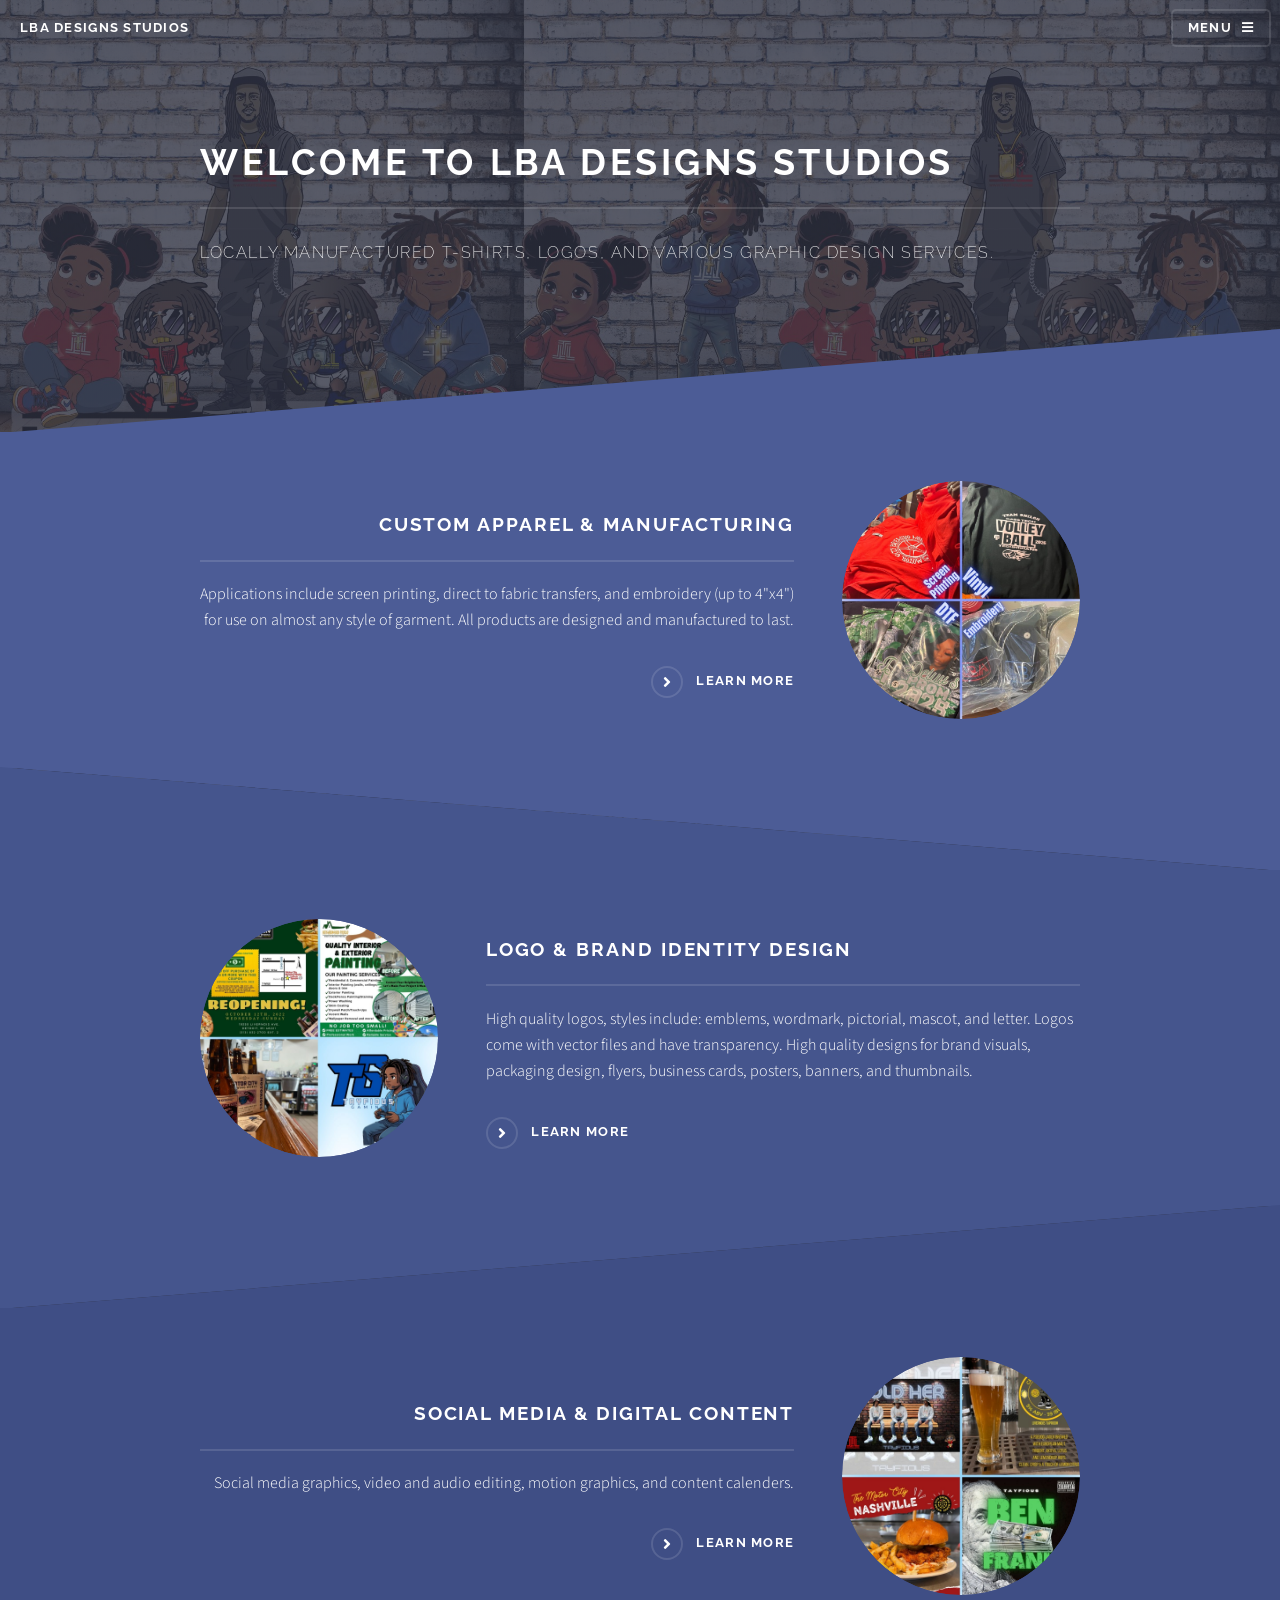
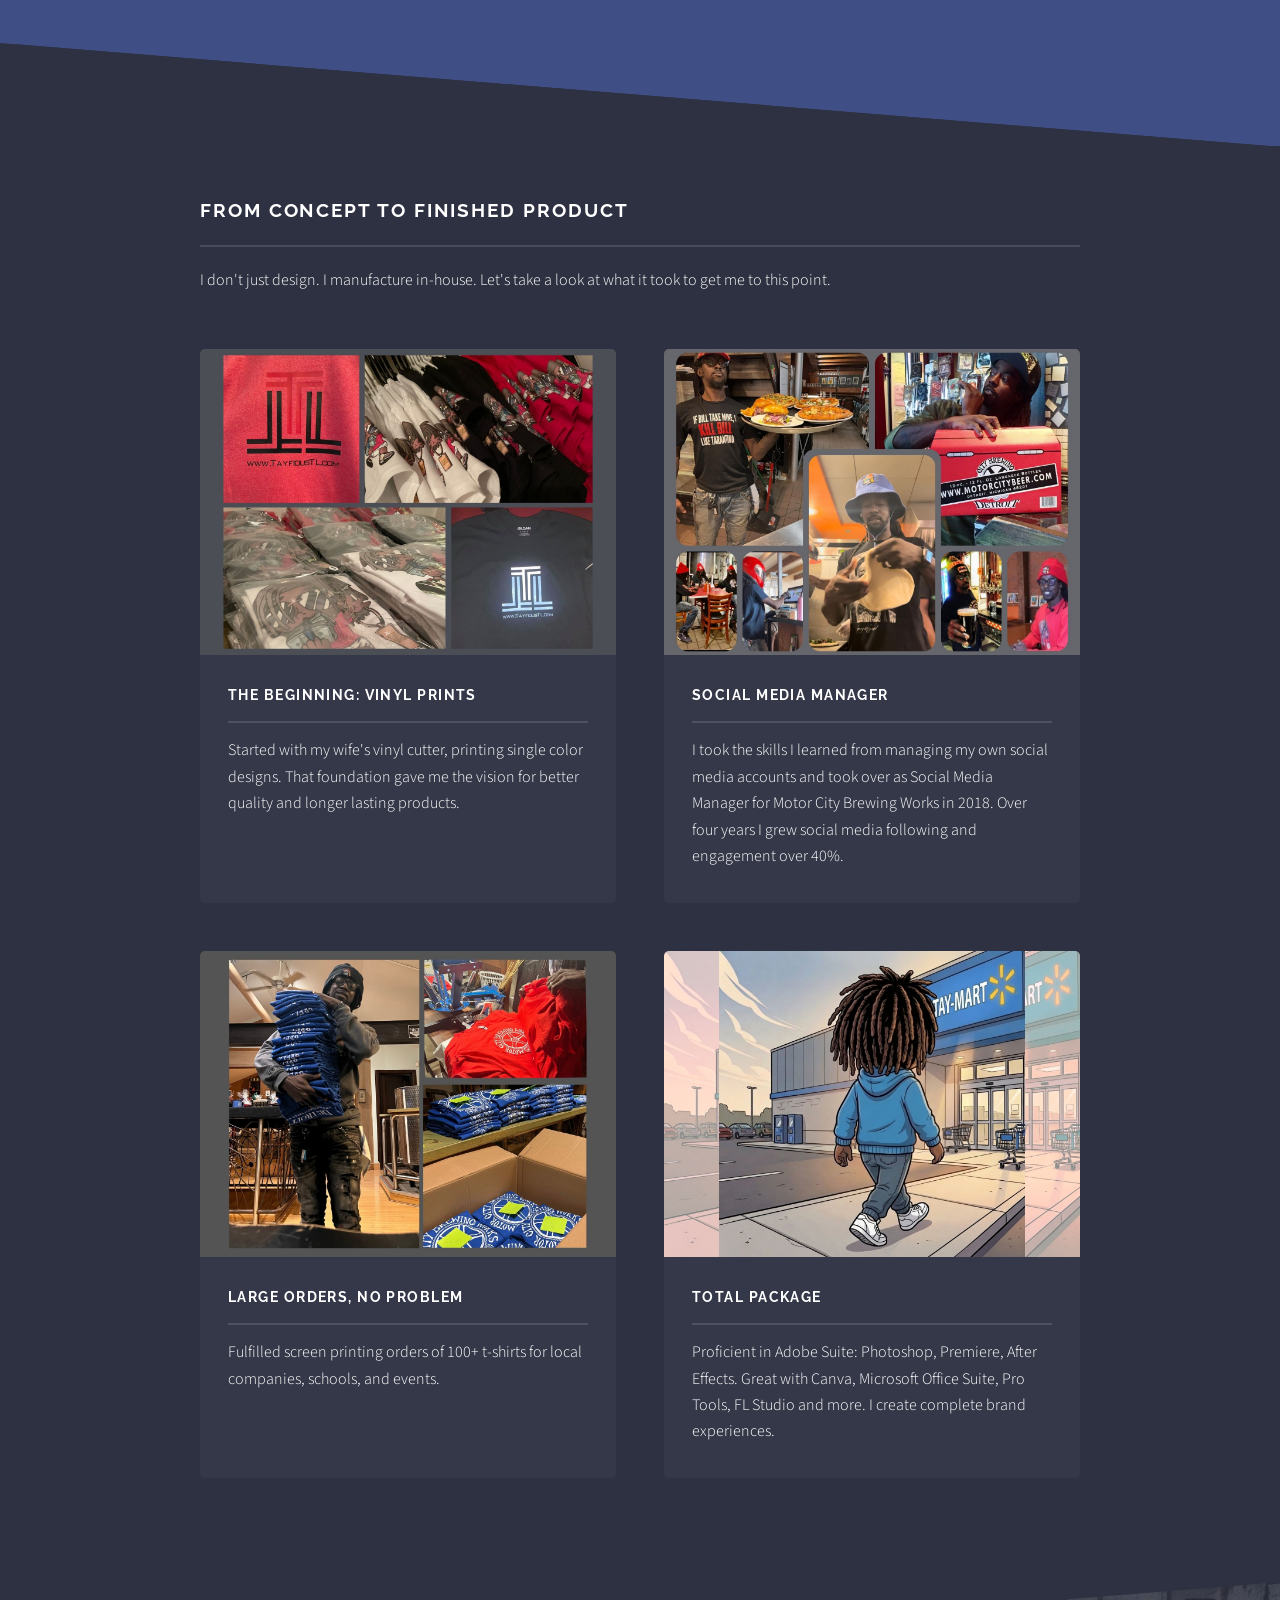
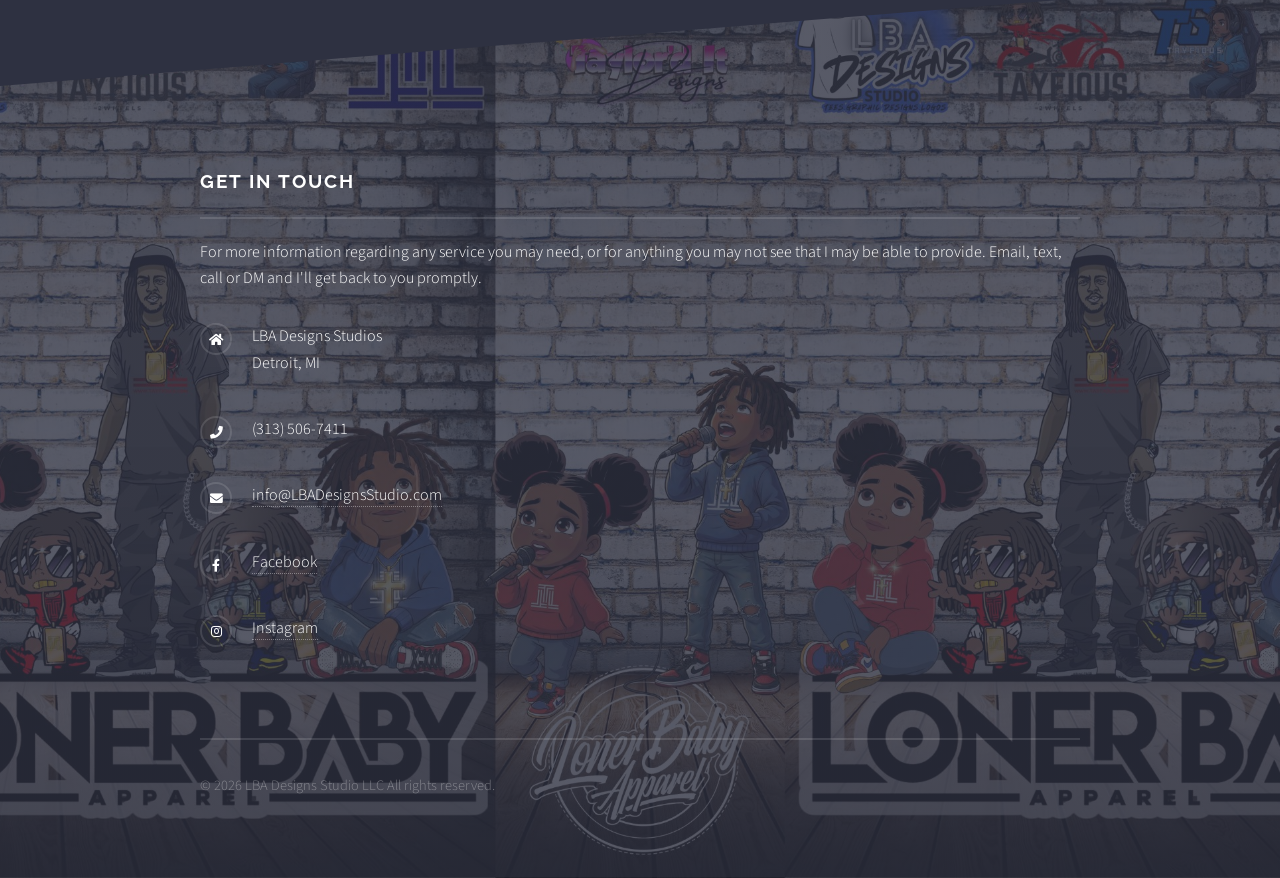
==== commit f70026da: "Update homepage contact links and add responsive YouTube embed support. This publishes the latest si" ====
--- a/index.html
+++ b/index.html
@@ -38,7 +38,7 @@
 				<!-- Banner -->
 					<section id="banner">
 						<div class="inner">
-							<div class="logo"><span class="icon fa-gem"></span></div>
+							<div class="logo"></div>
 							<h2>Welcome to LBA Designs Studios</h2>
 							<p>Locally manufactured t-shirts, logos, and various graphic design services.</p>
 						</div>
@@ -129,9 +129,9 @@
 									
 								</li>
 								<li class="icon solid fa-phone">(313) 506-7411</li>
-								<li class="icon solid fa-envelope"><a href="#">LBADesigns01@gmail.com</a></li>
-								<li class="icon brands fa-facebook-f"><a href="https://www.facebook.com/search/top?q=loner%20baby%20apparel"> Facebook</a></li>
-								<li class="icon brands fa-instagram"><a href="https://www.instagram.com/lonerbabyapparel">Instagram</a></li>
+								<li class="icon solid fa-envelope"><a href="mailto:info@LBADesignsStudio.com">info@LBADesignsStudio.com</a></li>
+								<li class="icon brands fa-facebook-f"><a href="https://facebook.com/LonerBabyApparel" target="_blank"> Facebook</a></li>
+								<li class="icon brands fa-instagram"><a href="https://www.instagram.com/lonerbabyapparel" target="_blank">Instagram</a></li>
 							</ul>
 							<ul class="copyright">
 								<li>&copy; 2026 LBA Designs Studio LLC All rights reserved.</li>
--- a/assets/css/main.css
+++ b/assets/css/main.css
@@ -1,10 +1,10 @@
 @import url(fontawesome-all.min.css);
 @import url("https://fonts.googleapis.com/css?family=Raleway:200,700|Source+Sans+Pro:300,600,300italic,600italic");
 
-/*
-	Solid State by HTML5 UP
-	html5up.net | @ajlkn
-	Free for personal and commercial use under the CCA 3.0 license (html5up.net/license)
+/*
+	Solid State by HTML5 UP
+	html5up.net | @ajlkn
+	Free for personal and commercial use under the CCA 3.0 license (html5up.net/license)
 */
 
 html, body, div, span, applet, object,
@@ -101,11 +101,11 @@
 	body {
 		background-color: #2e3141;
 		background-image: linear-gradient(to top, rgba(46, 49, 65, 0.8), rgba(46, 49, 65, 0.8)), url("../../images/bg.jpg");
-		background-size: auto,+		background-size: auto,
  cover;
-		background-attachment: fixed,+		background-attachment: fixed,
  fixed;
-		background-position: center,+		background-position: center,
  center;
 	}
 
@@ -3467,9 +3467,9 @@
 				padding: 7em 0 8.25em 0 ;
 				background-color: #2e3141;
 				background-image: linear-gradient(to top, rgba(46, 49, 65, 0.8), rgba(46, 49, 65, 0.8)), url("../../images/bg.jpg");
-				background-size: auto,+				background-size: auto,
  cover;
-				background-position: center,+				background-position: center,
  center;
 				margin-bottom: -6.5em;
 			}
@@ -3579,9 +3579,9 @@
 			padding: 9em 0 6.25em 0 ;
 			background-color: #2e3141;
 			background-image: linear-gradient(to top, rgba(46, 49, 65, 0.8), rgba(46, 49, 65, 0.8)), url("../../images/bg.jpg");
-			background-size: auto,+			background-size: auto,
  cover;
-			background-position: center,+			background-position: center,
  0% 30%;
 			margin-bottom: -6.5em;
 		}
@@ -3592,9 +3592,9 @@
 
 		#wrapper > header {
 			padding: 11em 3em 7.375em 3em ;
-			background-size: auto,+			background-size: auto,
  cover;
-			background-position: center,+			background-position: center,
  0% 0%;
 			margin-bottom: -4.75em;
 		}
@@ -3609,7 +3609,7 @@
 
 		#wrapper > header {
 			padding: 6.5em 2em 3em 2em ;
-			background-size: auto,+			background-size: auto,
  125%;
 			margin-bottom: -2.5em;
 		}
@@ -4072,9 +4072,9 @@
 		#footer {
 			background-color: #2e3141;
 			background-image: linear-gradient(to top, rgba(46, 49, 65, 0.8), rgba(46, 49, 65, 0.8)), url("../../images/bg.jpg");
-			background-size: auto,+			background-size: auto,
  cover;
-			background-position: center,+			background-position: center,
  center;
 			margin-top: -6.5em;
 			padding-top: 6.5em;
@@ -4153,4 +4153,18 @@
 			padding: 2em 1.5em 0.1em 1.5em ;
 		}
 
-	}+	}
+.video-container {
+    position: relative;
+    padding-bottom: 56.25%; /* 16:9 aspect ratio */
+    height: 0;
+    overflow: hidden;
+    max-width: 100%;
+}
+.video-container iframe {
+    position: absolute;
+    top: 0;
+    left: 0;
+    width: 100%;
+    height: 100%;
+}
